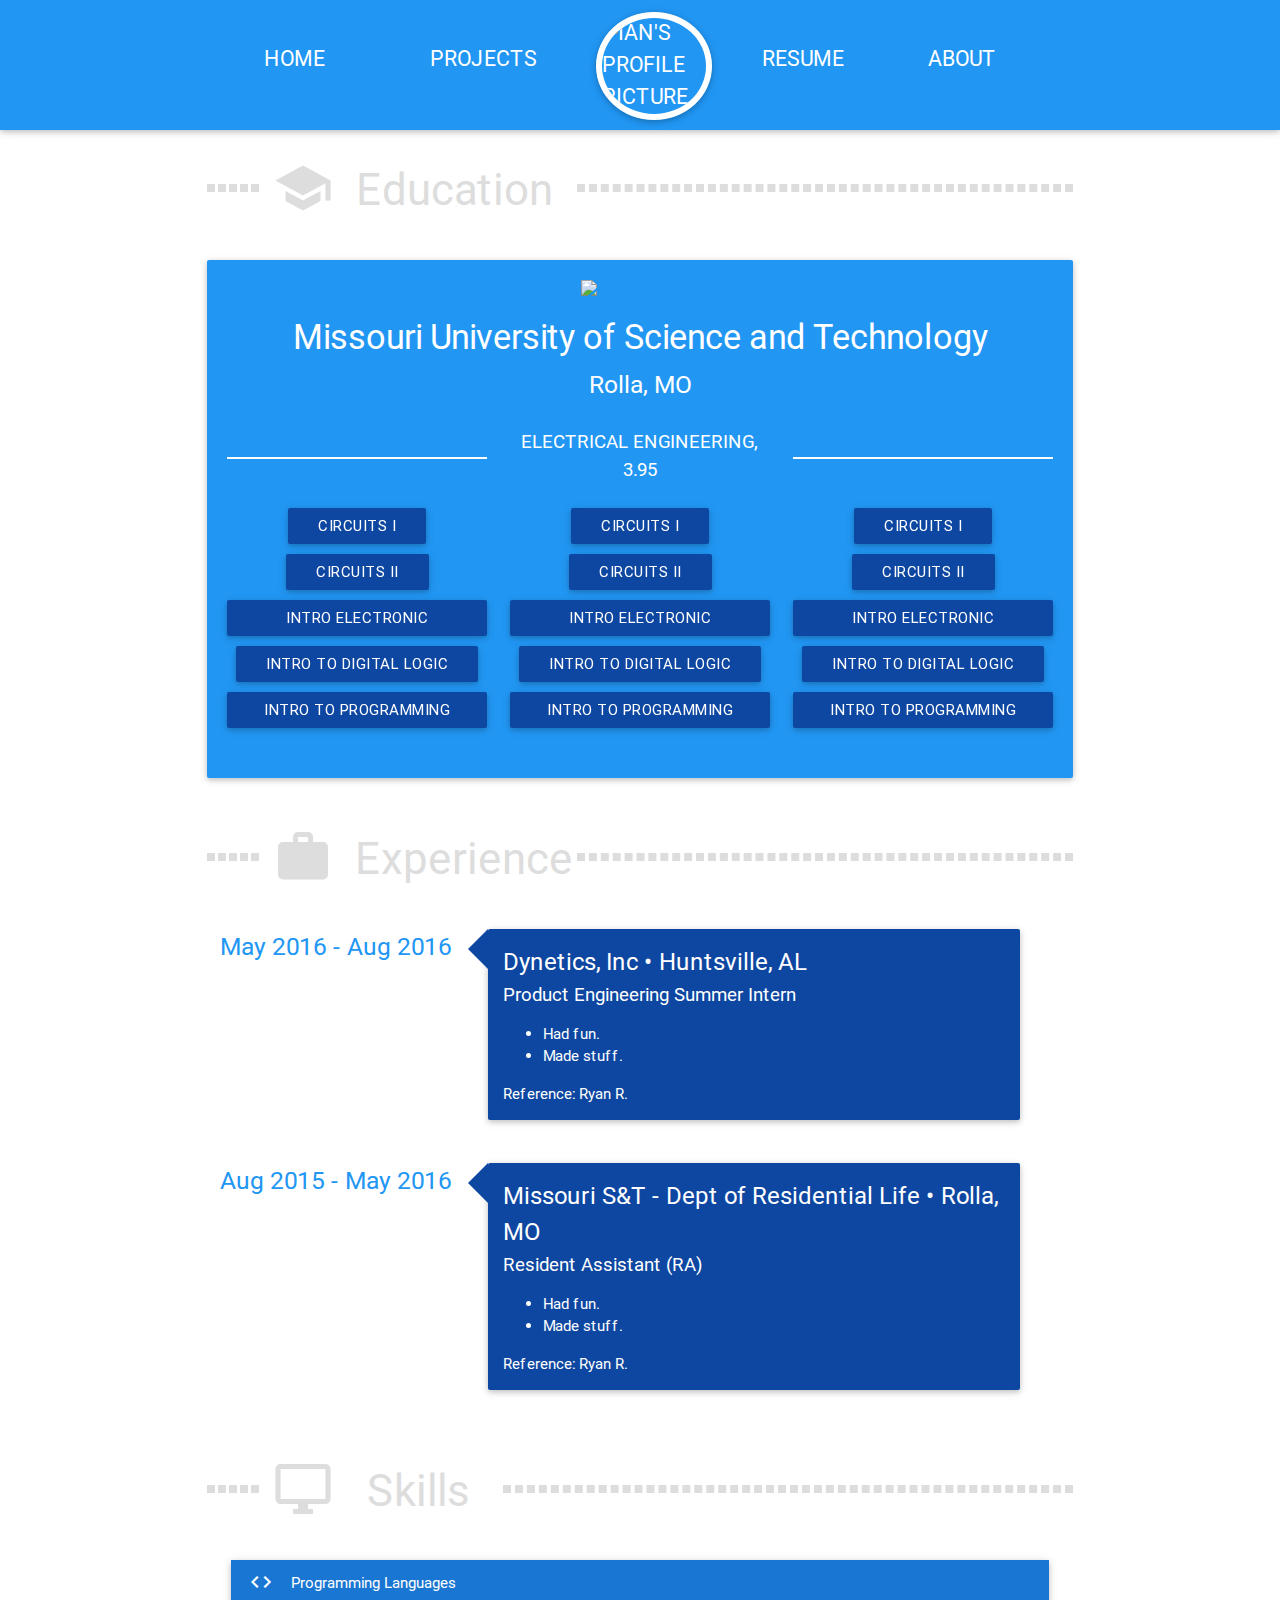
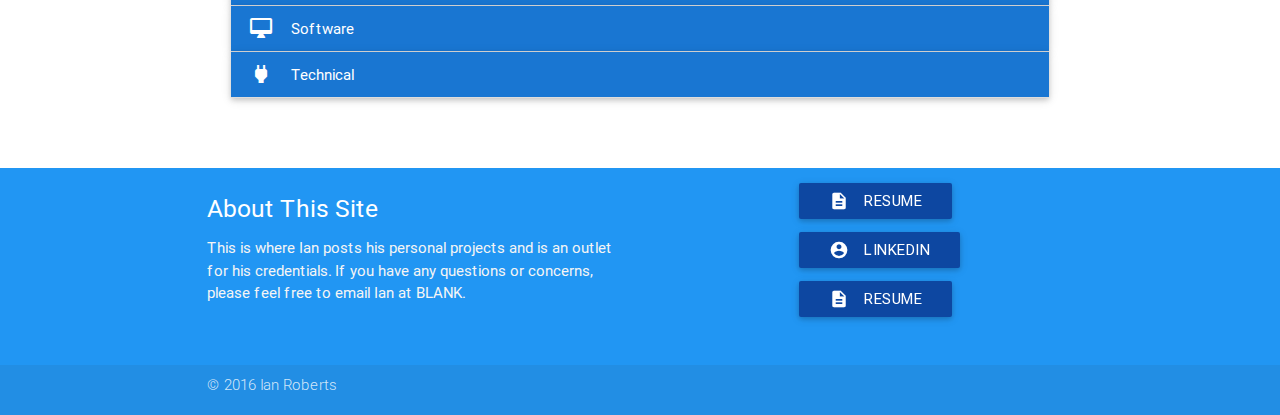
==== resume.html @ e406a473 "Small changes" ====
<!DOCTYPE html>
<html>
<head>
    <title>Resume | Ian Roberts</title>
    <link href="http://fonts.googleapis.com/icon?family=Material+Icons" rel="stylesheet">
    <link type="text/css" rel="stylesheet" href="css/materialize.min.css"  media="screen,projection"/>
    <link href="custom.css" rel="stylesheet">
    <meta name="viewport" content="width=device-width, initial-scale=1.0"/>
    <script type="text/javascript" src="https://code.jquery.com/jquery-2.1.1.min.js"></script>
    <script type="text/javascript" src="js/materialize.min.js"></script>
</head>

<body>

<div class="header blue z-depth-1">
    <div class="row">
        <div class="col s12 l8 push-l2">
            <div class="row nav valign-wrapper">
                <div class="col s4 l2 valign-wrapper">
                    <a href="index.html">Home</a>
                </div>
                <div class="col s4 l2">
                    <a href="projects.html">Projects</a>
                </div>
                <div class="col s4 l2">
                    <img src="images/profile.jpg" alt="Ian's Profile Picture" class="circle responsive-img profile-image z-depth-1">
                </div>
                <div class="col s4 l2">
                    <a href="resume.html">Resume</a>
                </div>
                <div class="col s4 l2">
                    About
                </div>
            </div>
        </div>
    </div>
</div>

<div class="">
    <div class="container">
        <div class="row heading valign-wrapper">
            <div class="col s2 l1">
                <hr />
            </div>
            <div class="col s2 l1">
                <i class="material-icons medium circle right">school</i>
            </div>
            <div class="col s6 l3 center-align">
                <h3>Education</h3>
            </div>
            <div class="col s2 l7">
                <hr />
            </div>
        </div>
        <div class="row">
            <div class="col s12">
                <div class="card-panel blue education">
                    <div class="row">
                        <div class="col s4 push-s4 l2 push-l5">
                            <img src="images/mst-green3.png" class="responsive-img" />
                        </div>
                        <div class="col s12 center-align">
                            <h4>Missouri University of Science and Technology</h4>
                            <h5>Rolla, MO</h5>
                        </div>
                    </div>
                    <div class="row major-gpa center-align valign-wrapper">
                        <div class="col hide-on-small-and-down l4">
                            <hr />
                        </div>
                        <div class="col s12 l4 custom-card-title">
                            Electrical Engineering, 3.95
                        </div>
                        <div class="col hide-on-small-and-down l4">
                            <hr />
                        </div>
                    </div>
                    <div class="row coursework">
                        <div class="col s12 l4 center-align">
                            <!-- Modal Trigger -->
                            <a class="waves-effect waves-light btn modal-trigger" href="#ee2100">Circuits I</a>
                            <!-- Modal Structure -->
                            <div id="ee2100" class="modal black-text">
                                <div class="modal-content">
                                    <h4>Circuits I &bull; Elec Eng 2100</h4>
                                    <p>Circuit elements, signals, Kirchhoff's laws, network theorems, mesh and nodal analysis, transient and complete response of RL, RC, and RLC circuits. Prerequisites: Math 1215 (or 1221) with a grade of "C" or better. Students should enroll in Elec Eng 2100 and Elec Eng 2101 simultaneously.
                                    </p>
                                    <hr />
                                    <h4>Circuits I Laboratory &bull; Elec Eng 2101</h4>
                                    <p>Safety, basic measurements and meters, oscilloscopes, resistor networks, measurement of capacitors and inductors, RLC circuit response. Prerequisite: Preceded or accompanied by Elec Eng 2100. A student who drops Elec Eng 2100 must also drop Elec Eng 2101.
                                    </p>
                                </div>
                                <div class="modal-footer">
                                    <a href="#!" class=" modal-action modal-close waves-effect waves-green btn-flat">Close</a>
                                </div>
                            </div><br>
                            <!-- Modal Trigger -->
                            <a class="waves-effect waves-light btn modal-trigger" href="#ee2120">Circuits II</a>
                            <!-- Modal Structure -->
                            <div id="ee2120" class="modal black-text">
                                <div class="modal-content">
                                    <h4>Circuits II &bull; Elec Eng 2120</h4>
                                    <p>Analysis of steady state AC circuits, phasor notation, polyphase circuits, complex frequency and frequency response, magnetically coupled circuits. Prerequisites: Elec Eng 2100 and Math 2222 each with grade of "C" or better; passing the Elec Eng Advancement Exam I.
                                    </p>
                                </div>
                                <div class="modal-footer">
                                    <a href="#!" class=" modal-action modal-close waves-effect waves-green btn-flat">Close</a>
                                </div>
                            </div><br>

                            <!-- Modal Trigger -->
                            <a class="waves-effect waves-light btn modal-trigger" href="#ee2200">Intro Electronic Devices</a>
                            <!-- Modal Structure -->
                            <div id="ee2200" class="modal black-text">
                                <div class="modal-content">
                                    <h4>Introduction to Electronic Devices &bull; Elec Eng 2200</h4>
                                    <p>Materials and device structures for applications in analog and digital electronics. Topics include characteristics and basic circuits for diodes, field-effect transistors, bipolar junction transistors, and operational amplifiers. Prerequisites: Elec Eng 2100, Elec Eng 2101, and Physics 2135 each with grade of "C" or better; passing the Elec Eng Advancement Exam I. Students should enroll in Elec Eng 2200 and Elec Eng 2201 simultaneously.</p>
                                    <hr />
                                    <h4>Introduction to Electronic Devices Laboratory&bull; Elec Eng 2201</h4>
                                    <p>Laboratory tools and measurement techniques for basic electronic circuits using diodes, field-effect transistors, bipolar junction transistors, and operational amplifiers. Topics include DC biasing and applications in analog and digital electronics. Prerequisites: Elec Eng 2100, Elec Eng 2101, and Physics 2135 each with grade of "C" or better; passing the Elec Eng Advancement Exam I. Preceded or accompanied by Elec Eng 2200.</p>
                                </div>
                                <div class="modal-footer">
                                    <a href="#!" class=" modal-action modal-close waves-effect waves-green btn-flat">Close</a>
                                </div>
                            </div><br>
                            <!-- Modal Trigger -->
                            <a class="waves-effect waves-light btn modal-trigger" href="#cpe2210">Intro to Digital Logic</a>
                            <!-- Modal Structure -->
                            <div id="cpe2210" class="modal black-text">
                                <div class="modal-content">
                                    <h4>Introduction to Digital Logic &bull; Comp Eng 2210</h4>
                                    <p>Binary arithmetic, Boolean algebra, logic and memory elements, computer organization. Prerequisite: Sophomore standing. Comp Eng 2211 is also a co-requisite for Comp Eng and Elec Eng majors.
                                    </p>
                                    <hr />
                                    <h4>Introduction to Digital Logic Lab &bull; Comp Eng 2211</h4>
                                    <p>Introduction to digital design techniques, logic gates, Medium Scale Integration (MSI) parts and flipflops, Timing analysis, Programming and use of Programmable Logic Devices (PLD). Prerequisite: Preceded or accompanied by Comp Eng 2210.
                                    </p>
                                </div>
                                <div class="modal-footer">
                                    <a href="#!" class=" modal-action modal-close waves-effect waves-green btn-flat">Close</a>
                                </div>
                            </div><br>
                            <!-- Modal Trigger -->
                            <a class="waves-effect waves-light btn modal-trigger" href="#cs1570">Intro to Programming (C++)</a>
                            <!-- Modal Structure -->
                            <div id="cs1570" class="modal black-text">
                                <div class="modal-content">
                                    <h4>Introduction to Programming (C++) &bull; Comp Sci 1570</h4>
                                    <p>Programming design and development using C++. Emphasis placed on problem solving methods using good programming practices and algorithm design and development. Topics included are syntax/semantics, logical, relational and arithmetic operators, decision branching, loops, functions, file I/O, arrays, output formatting, C-strings, and an introduction to Object-Oriented Programming including the development and use of classes. Prerequisite: Accompanied by Comp Sci 1580.
                                    </p>
                                    <hr />
                                    <h4>Introduction to Programming (C++) Laboratory &bull; Comp Sci 1580</h4>
                                    <p>Practical applications of concepts learned in Computer Science 1570. Hands-on instruction in C++ developing, debugging, and testing programming projects. Prerequisite: Accompanied by Comp Sci 1570.
                                    </p>
                                </div>
                                <div class="modal-footer">
                                    <a href="#!" class=" modal-action modal-close waves-effect waves-green btn-flat">Close</a>
                                </div>
                            </div><br>
                        </div>
                        <div class="col s12 l4 center-align">
                            <!-- Modal Trigger -->
                            <a class="waves-effect waves-light btn modal-trigger" href="#ee2100">Circuits I</a>
                            <!-- Modal Structure -->
                            <div id="ee2100" class="modal black-text">
                                <div class="modal-content">
                                    <h4>Circuits I &bull; Elec Eng 2100</h4>
                                    <p>Circuit elements, signals, Kirchhoff's laws, network theorems, mesh and nodal analysis, transient and complete response of RL, RC, and RLC circuits. Prerequisites: Math 1215 (or 1221) with a grade of "C" or better. Students should enroll in Elec Eng 2100 and Elec Eng 2101 simultaneously.
                                    </p>
                                    <hr />
                                    <h4>Circuits I Laboratory &bull; Elec Eng 2101</h4>
                                    <p>Safety, basic measurements and meters, oscilloscopes, resistor networks, measurement of capacitors and inductors, RLC circuit response. Prerequisite: Preceded or accompanied by Elec Eng 2100. A student who drops Elec Eng 2100 must also drop Elec Eng 2101.
                                    </p>
                                </div>
                                <div class="modal-footer">
                                    <a href="#!" class=" modal-action modal-close waves-effect waves-green btn-flat">Close</a>
                                </div>
                            </div><br>
                            <!-- Modal Trigger -->
                            <a class="waves-effect waves-light btn modal-trigger" href="#ee2120">Circuits II</a>
                            <!-- Modal Structure -->
                            <div id="ee2120" class="modal black-text">
                                <div class="modal-content">
                                    <h4>Circuits II &bull; Elec Eng 2120</h4>
                                    <p>Analysis of steady state AC circuits, phasor notation, polyphase circuits, complex frequency and frequency response, magnetically coupled circuits. Prerequisites: Elec Eng 2100 and Math 2222 each with grade of "C" or better; passing the Elec Eng Advancement Exam I.
                                    </p>
                                </div>
                                <div class="modal-footer">
                                    <a href="#!" class=" modal-action modal-close waves-effect waves-green btn-flat">Close</a>
                                </div>
                            </div><br>

                            <!-- Modal Trigger -->
                            <a class="waves-effect waves-light btn modal-trigger" href="#ee2200">Intro Electronic Devices</a>
                            <!-- Modal Structure -->
                            <div id="ee2200" class="modal black-text">
                                <div class="modal-content">
                                    <h4>Introduction to Electronic Devices &bull; Elec Eng 2200</h4>
                                    <p>Materials and device structures for applications in analog and digital electronics. Topics include characteristics and basic circuits for diodes, field-effect transistors, bipolar junction transistors, and operational amplifiers. Prerequisites: Elec Eng 2100, Elec Eng 2101, and Physics 2135 each with grade of "C" or better; passing the Elec Eng Advancement Exam I. Students should enroll in Elec Eng 2200 and Elec Eng 2201 simultaneously.</p>
                                    <hr />
                                    <h4>Introduction to Electronic Devices Laboratory&bull; Elec Eng 2201</h4>
                                    <p>Laboratory tools and measurement techniques for basic electronic circuits using diodes, field-effect transistors, bipolar junction transistors, and operational amplifiers. Topics include DC biasing and applications in analog and digital electronics. Prerequisites: Elec Eng 2100, Elec Eng 2101, and Physics 2135 each with grade of "C" or better; passing the Elec Eng Advancement Exam I. Preceded or accompanied by Elec Eng 2200.</p>
                                </div>
                                <div class="modal-footer">
                                    <a href="#!" class=" modal-action modal-close waves-effect waves-green btn-flat">Close</a>
                                </div>
                            </div><br>
                            <!-- Modal Trigger -->
                            <a class="waves-effect waves-light btn modal-trigger" href="#cpe2210">Intro to Digital Logic</a>
                            <!-- Modal Structure -->
                            <div id="cpe2210" class="modal black-text">
                                <div class="modal-content">
                                    <h4>Introduction to Digital Logic &bull; Comp Eng 2210</h4>
                                    <p>Binary arithmetic, Boolean algebra, logic and memory elements, computer organization. Prerequisite: Sophomore standing. Comp Eng 2211 is also a co-requisite for Comp Eng and Elec Eng majors.
                                    </p>
                                    <hr />
                                    <h4>Introduction to Digital Logic Lab &bull; Comp Eng 2211</h4>
                                    <p>Introduction to digital design techniques, logic gates, Medium Scale Integration (MSI) parts and flipflops, Timing analysis, Programming and use of Programmable Logic Devices (PLD). Prerequisite: Preceded or accompanied by Comp Eng 2210.
                                    </p>
                                </div>
                                <div class="modal-footer">
                                    <a href="#!" class=" modal-action modal-close waves-effect waves-green btn-flat">Close</a>
                                </div>
                            </div><br>
                            <!-- Modal Trigger -->
                            <a class="waves-effect waves-light btn modal-trigger" href="#cs1570">Intro to Programming (C++)</a>
                            <!-- Modal Structure -->
                            <div id="cs1570" class="modal black-text">
                                <div class="modal-content">
                                    <h4>Introduction to Programming (C++) &bull; Comp Sci 1570</h4>
                                    <p>Programming design and development using C++. Emphasis placed on problem solving methods using good programming practices and algorithm design and development. Topics included are syntax/semantics, logical, relational and arithmetic operators, decision branching, loops, functions, file I/O, arrays, output formatting, C-strings, and an introduction to Object-Oriented Programming including the development and use of classes. Prerequisite: Accompanied by Comp Sci 1580.
                                    </p>
                                    <hr />
                                    <h4>Introduction to Programming (C++) Laboratory &bull; Comp Sci 1580</h4>
                                    <p>Practical applications of concepts learned in Computer Science 1570. Hands-on instruction in C++ developing, debugging, and testing programming projects. Prerequisite: Accompanied by Comp Sci 1570.
                                    </p>
                                </div>
                                <div class="modal-footer">
                                    <a href="#!" class=" modal-action modal-close waves-effect waves-green btn-flat">Close</a>
                                </div>
                            </div><br>
                        </div>
                        <div class="col s12 l4 center-align">
                            <!-- Modal Trigger -->
                            <a class="waves-effect waves-light btn modal-trigger" href="#ee2100">Circuits I</a>
                            <!-- Modal Structure -->
                            <div id="ee2100" class="modal black-text">
                                <div class="modal-content">
                                    <h4>Circuits I &bull; Elec Eng 2100</h4>
                                    <p>Circuit elements, signals, Kirchhoff's laws, network theorems, mesh and nodal analysis, transient and complete response of RL, RC, and RLC circuits. Prerequisites: Math 1215 (or 1221) with a grade of "C" or better. Students should enroll in Elec Eng 2100 and Elec Eng 2101 simultaneously.
                                    </p>
                                    <hr />
                                    <h4>Circuits I Laboratory &bull; Elec Eng 2101</h4>
                                    <p>Safety, basic measurements and meters, oscilloscopes, resistor networks, measurement of capacitors and inductors, RLC circuit response. Prerequisite: Preceded or accompanied by Elec Eng 2100. A student who drops Elec Eng 2100 must also drop Elec Eng 2101.
                                    </p>
                                </div>
                                <div class="modal-footer">
                                    <a href="#!" class=" modal-action modal-close waves-effect waves-green btn-flat">Close</a>
                                </div>
                            </div><br>
                            <!-- Modal Trigger -->
                            <a class="waves-effect waves-light btn modal-trigger" href="#ee2120">Circuits II</a>
                            <!-- Modal Structure -->
                            <div id="ee2120" class="modal black-text">
                                <div class="modal-content">
                                    <h4>Circuits II &bull; Elec Eng 2120</h4>
                                    <p>Analysis of steady state AC circuits, phasor notation, polyphase circuits, complex frequency and frequency response, magnetically coupled circuits. Prerequisites: Elec Eng 2100 and Math 2222 each with grade of "C" or better; passing the Elec Eng Advancement Exam I.
                                    </p>
                                </div>
                                <div class="modal-footer">
                                    <a href="#!" class=" modal-action modal-close waves-effect waves-green btn-flat">Close</a>
                                </div>
                            </div><br>

                            <!-- Modal Trigger -->
                            <a class="waves-effect waves-light btn modal-trigger" href="#ee2200">Intro Electronic Devices</a>
                            <!-- Modal Structure -->
                            <div id="ee2200" class="modal black-text">
                                <div class="modal-content">
                                    <h4>Introduction to Electronic Devices &bull; Elec Eng 2200</h4>
                                    <p>Materials and device structures for applications in analog and digital electronics. Topics include characteristics and basic circuits for diodes, field-effect transistors, bipolar junction transistors, and operational amplifiers. Prerequisites: Elec Eng 2100, Elec Eng 2101, and Physics 2135 each with grade of "C" or better; passing the Elec Eng Advancement Exam I. Students should enroll in Elec Eng 2200 and Elec Eng 2201 simultaneously.</p>
                                    <hr />
                                    <h4>Introduction to Electronic Devices Laboratory&bull; Elec Eng 2201</h4>
                                    <p>Laboratory tools and measurement techniques for basic electronic circuits using diodes, field-effect transistors, bipolar junction transistors, and operational amplifiers. Topics include DC biasing and applications in analog and digital electronics. Prerequisites: Elec Eng 2100, Elec Eng 2101, and Physics 2135 each with grade of "C" or better; passing the Elec Eng Advancement Exam I. Preceded or accompanied by Elec Eng 2200.</p>
                                </div>
                                <div class="modal-footer">
                                    <a href="#!" class=" modal-action modal-close waves-effect waves-green btn-flat">Close</a>
                                </div>
                            </div><br>
                            <!-- Modal Trigger -->
                            <a class="waves-effect waves-light btn modal-trigger" href="#cpe2210">Intro to Digital Logic</a>
                            <!-- Modal Structure -->
                            <div id="cpe2210" class="modal black-text">
                                <div class="modal-content">
                                    <h4>Introduction to Digital Logic &bull; Comp Eng 2210</h4>
                                    <p>Binary arithmetic, Boolean algebra, logic and memory elements, computer organization. Prerequisite: Sophomore standing. Comp Eng 2211 is also a co-requisite for Comp Eng and Elec Eng majors.
                                    </p>
                                    <hr />
                                    <h4>Introduction to Digital Logic Lab &bull; Comp Eng 2211</h4>
                                    <p>Introduction to digital design techniques, logic gates, Medium Scale Integration (MSI) parts and flipflops, Timing analysis, Programming and use of Programmable Logic Devices (PLD). Prerequisite: Preceded or accompanied by Comp Eng 2210.
                                    </p>
                                </div>
                                <div class="modal-footer">
                                    <a href="#!" class=" modal-action modal-close waves-effect waves-green btn-flat">Close</a>
                                </div>
                            </div><br>
                            <!-- Modal Trigger -->
                            <a class="waves-effect waves-light btn modal-trigger" href="#cs1570">Intro to Programming (C++)</a>
                            <!-- Modal Structure -->
                            <div id="cs1570" class="modal black-text">
                                <div class="modal-content">
                                    <h4>Introduction to Programming (C++) &bull; Comp Sci 1570</h4>
                                    <p>Programming design and development using C++. Emphasis placed on problem solving methods using good programming practices and algorithm design and development. Topics included are syntax/semantics, logical, relational and arithmetic operators, decision branching, loops, functions, file I/O, arrays, output formatting, C-strings, and an introduction to Object-Oriented Programming including the development and use of classes. Prerequisite: Accompanied by Comp Sci 1580.
                                    </p>
                                    <hr />
                                    <h4>Introduction to Programming (C++) Laboratory &bull; Comp Sci 1580</h4>
                                    <p>Practical applications of concepts learned in Computer Science 1570. Hands-on instruction in C++ developing, debugging, and testing programming projects. Prerequisite: Accompanied by Comp Sci 1570.
                                    </p>
                                </div>
                                <div class="modal-footer">
                                    <a href="#!" class=" modal-action modal-close waves-effect waves-green btn-flat">Close</a>
                                </div>
                            </div><br>
                        </div>
                    </div>
                </div>
            </div>
        </div>
        <div class="row heading valign-wrapper">
            <div class="col s2 l1">
                <hr />
            </div>
            <div class="col s2 l1">
                <i class="material-icons medium circle right">work</i>
            </div>
            <div class="col s6 l3 center-align">
                <h3>Experience</h3>
            </div>
            <div class="col s2 l7">
                <hr />
            </div>
        </div>
        <div class="row">
            <div class="">
                <div class="row ">
                    <div class="col s4 blue-text center-align">
                        <h5>May 2016 - Aug 2016</h5>
                    </div>
                    <div class="col experience card left-align blue darken-4 s7">
                        <span class="title">Dynetics, Inc &bull; Huntsville, AL</span>
                        <span class="position">Product Engineering Summer Intern</span>
                        <ul class="duties">
                            <li>Had fun.</li>
                            <li>Made stuff.</li>
                        </ul>
                        <span class="reference">Reference: Ryan R.</span>
                    </div>
                    <div class="col s1"
                    <div id="pointer" class="hide-on-med-and-down"></div>
                </div>
                <div class="row ">
                    <div class="col s4 blue-text center-align">
                        <h5>Aug 2015 - May 2016</h5>
                    </div>
                    <div class="col experience card left-align blue darken-4 s7">
                        <span class="title">Missouri S&T - Dept of Residential Life &bull; Rolla, MO</span>
                        <span class="position">Resident Assistant (RA)</span>
                        <ul class="duties">
                            <li>Had fun.</li>
                            <li>Made stuff.</li>
                        </ul>
                        <span class="reference">Reference: Ryan R.</span>
                    </div>
                    <div class="col s1"
                    <div id="pointer"></div>
                </div>
            </div>
        </div>
        <div class="row heading valign-wrapper">
            <div class="col s2 l1">
                <hr />
            </div>
            <div class="col s1 l1">
                <i class="material-icons medium circle right">desktop_windows</i>
            </div>
            <div class="col s6 l2 center-align">
                <h3>Skills</h3>
            </div>
            <div class="col s2 l8">
                <hr />
            </div>
        </div>
        <div class="skills row">
            <div class="col s12">
                <ul class="collapsible popout" data-collapsible="expandable">
                    <li>
                        <div class="collapsible-header blue darken-2"><i class="material-icons">code</i>Programming Languages</div>
                        <div class="collapsible-body blue">
                            <p>
                            <table class="centered">
                                <thead>
                                <tr>
                                    <th colspan="1">Language</th>
                                    <th colspan="1">Low</th>
                                    <th colspan="3">Experience Level</th>
                                    <th colspan="1">High</th>
                                </tr>
                                </thead>
                                <tbody>
                                <tr>
                                    <td>C++</td>
                                    <td><i class="material-icons">star</i></td>
                                    <td><i class="material-icons">star</i></td>
                                    <td><i class="material-icons">star</i></td>
                                    <td><i class="material-icons">star_border</i></td>
                                    <td><i class="material-icons">star_border</i></td>
                                </tr>
                                <tr>
                                    <td>PHP</td>
                                    <td><i class="material-icons">star</i></td>
                                    <td><i class="material-icons">star</i></td>
                                    <td><i class="material-icons">star_half</i></td>
                                    <td><i class="material-icons">star_border</i></td>
                                    <td><i class="material-icons">star_border</i></td>
                                </tr>
                                <tr>
                                    <td>SQL</td>
                                    <td><i class="material-icons">star</i></td>
                                    <td><i class="material-icons">star</i></td>
                                    <td><i class="material-icons">star_border</i></td>
                                    <td><i class="material-icons">star_border</i></td>
                                    <td><i class="material-icons">star_border</i></td>
                                </tr>
                                <tr>
                                    <td>Python</td>
                                    <td><i class="material-icons">star</i></td>
                                    <td><i class="material-icons">star_half</i></td>
                                    <td><i class="material-icons">star_border</i></td>
                                    <td><i class="material-icons">star_border</i></td>
                                    <td><i class="material-icons">star_border</i></td>
                                </tr>
                                <tr>
                                    <td>HTML, CSS</td>
                                    <td><i class="material-icons">star</i></td>
                                    <td><i class="material-icons">star</i></td>
                                    <td><i class="material-icons">star</i></td>
                                    <td><i class="material-icons">star</i></td>
                                    <td><i class="material-icons">star_half</i></td>
                                </tr>
                                <tr>
                                    <td>JavaScript, jQuery</td>
                                    <td><i class="material-icons">star</i></td>
                                    <td><i class="material-icons">star</i></td>
                                    <td><i class="material-icons">star_half</i></td>
                                    <td><i class="material-icons">star_border</i></td>
                                    <td><i class="material-icons">star_border</i></td>
                                </tr>
                                </tbody>
                            </table>
                            </p>
                        </div>
                    </li>
                    <li>
                        <div class="collapsible-header blue darken-2"><i class="material-icons">desktop_mac</i>Software</div>
                        <div class="collapsible-body blue">
                            <p>
                            <table class="centered">
                                <thead>
                                <tr>
                                    <th colspan="1">Application</th>
                                    <th colspan="1">Low</th>
                                    <th colspan="3">Experience Level</th>
                                    <th colspan="1">High</th>
                                </tr>
                                </thead>
                                <tbody>
                                <tr>
                                    <td>Simulink</td>
                                    <td><i class="material-icons">star</i></td>
                                    <td><i class="material-icons">star</i></td>
                                    <td><i class="material-icons">star</i></td>
                                    <td><i class="material-icons">star_half</i></td>
                                    <td><i class="material-icons">star_border</i></td>
                                </tr>
                                <tr>
                                    <td>Altera Quartus, ModelSim</td>
                                    <td><i class="material-icons">star</i></td>
                                    <td><i class="material-icons">star</i></td>
                                    <td><i class="material-icons">star</i></td>
                                    <td><i class="material-icons">star</i></td>
                                    <td><i class="material-icons">star_border</i></td>
                                </tr>
                                <tr>
                                    <td>MultiSim</td>
                                    <td><i class="material-icons">star</i></td>
                                    <td><i class="material-icons">star</i></td>
                                    <td><i class="material-icons">star</i></td>
                                    <td><i class="material-icons">star_border</i></td>
                                    <td><i class="material-icons">star_border</i></td>
                                </tr>
                                <tr>
                                    <td>Git</td>
                                    <td><i class="material-icons">star</i></td>
                                    <td><i class="material-icons">star</i></td>
                                    <td><i class="material-icons">star_half</i></td>
                                    <td><i class="material-icons">star_border</i></td>
                                    <td><i class="material-icons">star_border</i></td>
                                </tr>
                                <tr>
                                    <td>Xilinx Vivado, SDK </td>
                                    <td><i class="material-icons">star</i></td>
                                    <td><i class="material-icons">star</i></td>
                                    <td><i class="material-icons">star_border</i></td>
                                    <td><i class="material-icons">star_border</i></td>
                                    <td><i class="material-icons">star_border</i></td>
                                </tr>
                                <tr>
                                    <td>GNU Radio</td>
                                    <td><i class="material-icons">star</i></td>
                                    <td><i class="material-icons">star</i></td>
                                    <td><i class="material-icons">star_half</i></td>
                                    <td><i class="material-icons">star_border</i></td>
                                    <td><i class="material-icons">star_border</i></td>
                                </tr>
                                </tbody>
                            </table>
                            </p>
                        </div>
                    </li>
                    <li>
                        <div class="collapsible-header blue darken-2"><i class="material-icons">power</i>Technical</div>
                        <div class="collapsible-body blue"><p>Lorem ipsum dolor sit amet.</p></div>
                    </li>
                </ul>
            </div>
        </div>
    </div>
</div>

<footer class="page-footer blue">
    <div class="container">
        <div class="row">
            <div class="col l6 s12">
                <h5 class="white-text">About This Site</h5>
                <p class="grey-text text-lighten-4">This is where Ian posts his personal projects and is an outlet for his credentials. If you have any questions or concerns, please feel free to email Ian at BLANK.</p>
            </div>
            <div class="col l4 offset-l2 s12">
                <a class="waves-effect waves-light btn blue darken-3"><i class="material-icons left">description</i>Resume</a>
                <a class="waves-effect waves-light btn blue darken-3"><i class="material-icons left">account_circle</i>LinkedIn</a>
                <a class="waves-effect waves-light btn blue darken-3"><i class="material-icons left">description</i>Resume</a>
            </div>
        </div>
    </div>
    <div class="footer-copyright">
        <div class="container">
            © 2016 Ian Roberts
        </div>
    </div>
</footer>
</body>

<script>
    $(window).scroll(function() {
        if ($(this).scrollTop() > 1){
            $('.header').addClass("sticky");
            $('.profile-image-wrapper').addClass("hidden");
        }
        else{
            $('.header').removeClass("sticky");
            $('.profile-image-wrapper').removeClass("hidden");
        }
    });

    $(document).ready(function(){
        // the "href" attribute of .modal-trigger must specify the modal ID that wants to be triggered
        $('.modal-trigger').leanModal();
        $('.btn').addClass('blue darken-4');
    });

</script>


</html>
---- custom.css ----
@font-face {
    font-family: ;
    src: url();
}

html, a {
    color: white;
}

.nav {
    text-transform: uppercase;
    color: white;
    font-size: 16pt;
    margin-bottom: 10px;
}

.nav .col {
    position: relative;
    top: 50%;
}

.profile-image {
    width: 80%;
    margin-top: 10%;
    border: white solid 6px;
}

.name-wrapper{
    text-align: center;
}

.name {
    text-transform: uppercase;
    color: white;
    font-size: 18pt;
}

.container {
    margin-top: -20px;
    padding: 15px;
    margin-bottom: 0px;
}

.container .card {
    padding: 15px;
}

.heading {
    color: #DDDDDD;
}

.heading hr {
    border: dashed #DDDDDD 4px;
}

.heading h3 {
    color: #DDDDDD;
}

.major-gpa hr {
    border: 1px white solid;
}

.coursework {

}

.experience:before{
    content: "";
    position: absolute;
    top: 0px;
    left:-40px;
    z-index: 1;
    border: solid 20px transparent;
    border-right-color: #0D47A1;
}

.experience {
    padding: 10px;
}

.experience .title {
    font-size: 18pt;
    display: block;
}

.experience .position {
    font-size: 14pt;
    font-style: ;
}

.experience .duties {
    margin-left: 40px;
}

.experience .duties li {
    list-style-type: disc;
}

.custom-card-title {
    text-transform: uppercase;
    text-align: center;
    font-size: 14pt;
    margin-bottom: 5px;
}

.custom-card-icon {
    text-align: center;
    margin-bottom: 5px;
}

.custom-card-icon hr {
    border: 1px white solid;
}

.custom-card-content {
    padding: 15px;
    margin-bottom: 5px;
}

.custom-card-button {
    margin-bottom: 5px;
    text-align: center;
}



footer {
    margin-top: -20px;
}

footer .btn {
    margin-bottom: 13px;
}

p {
    -webkit-margin-before: 1em;
    -webkit-margin-after: 1em;
}

.btn {
    margin-bottom: 10px;
}
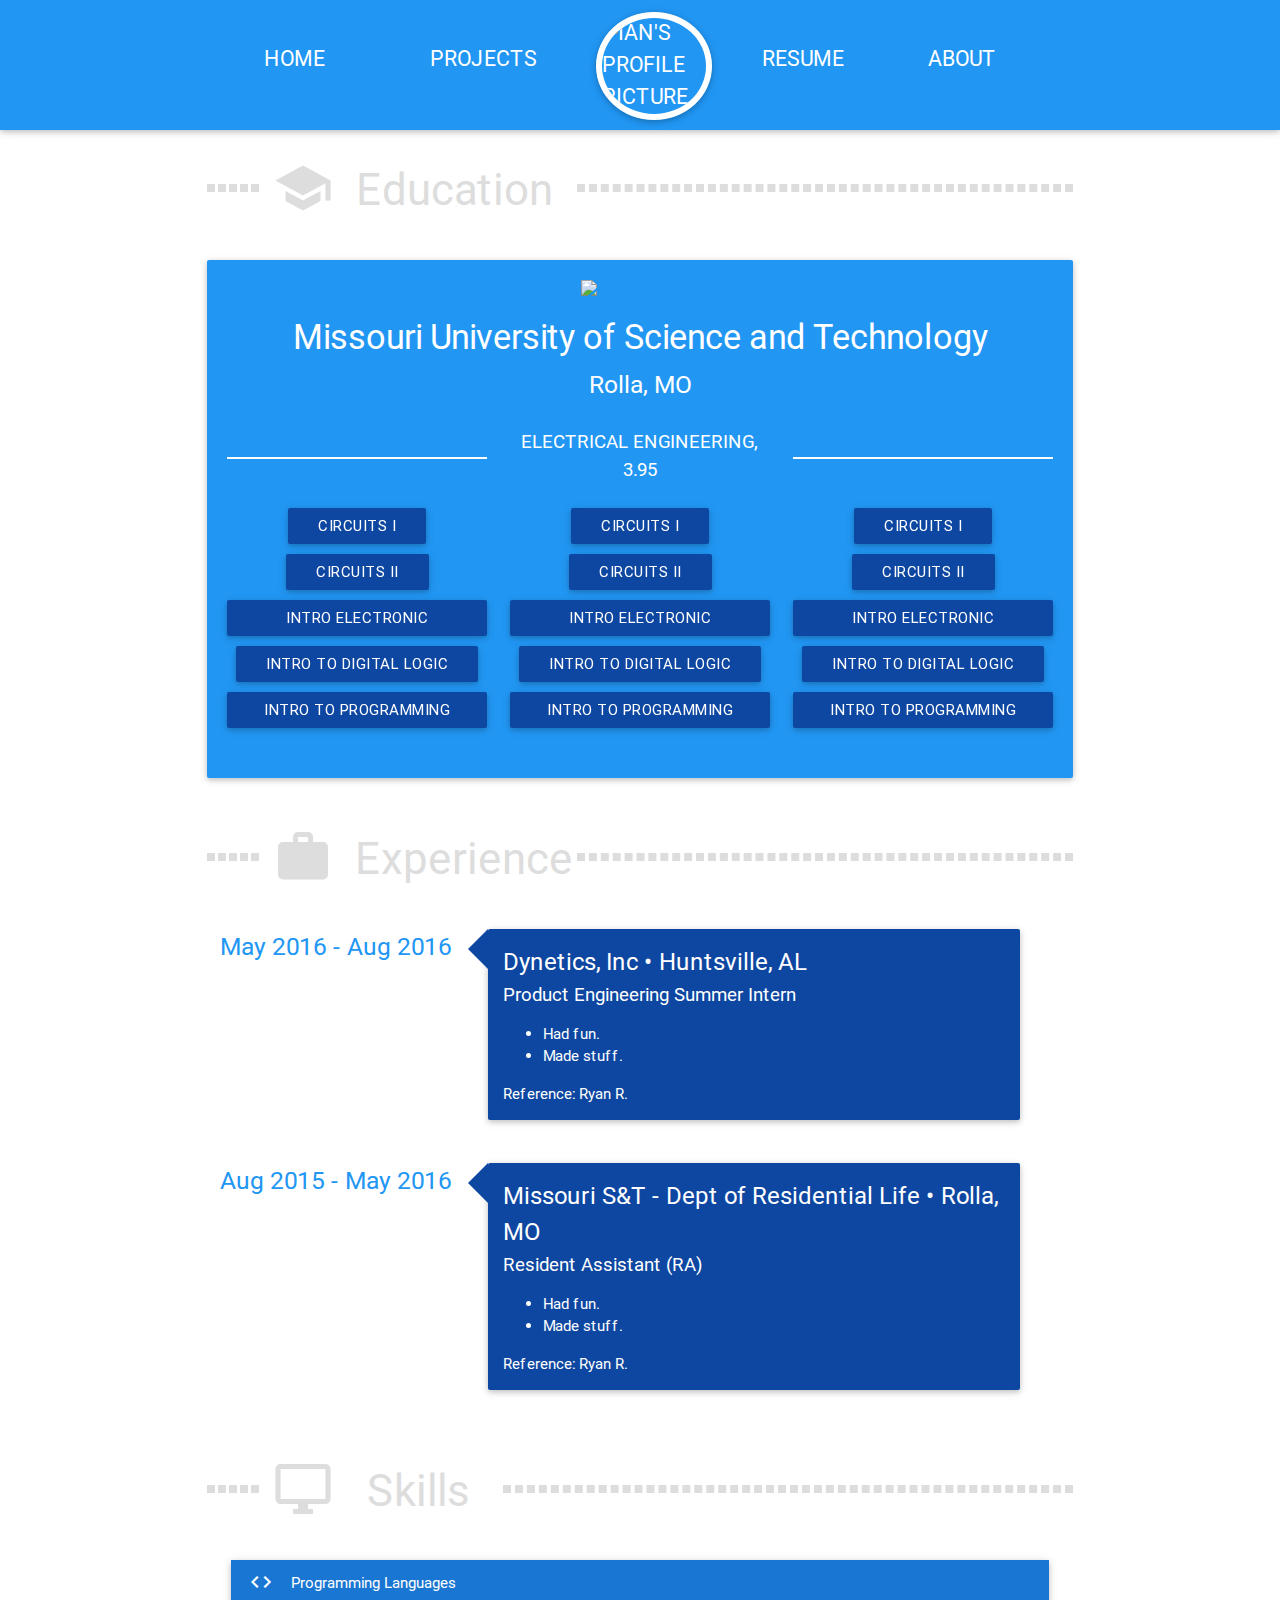
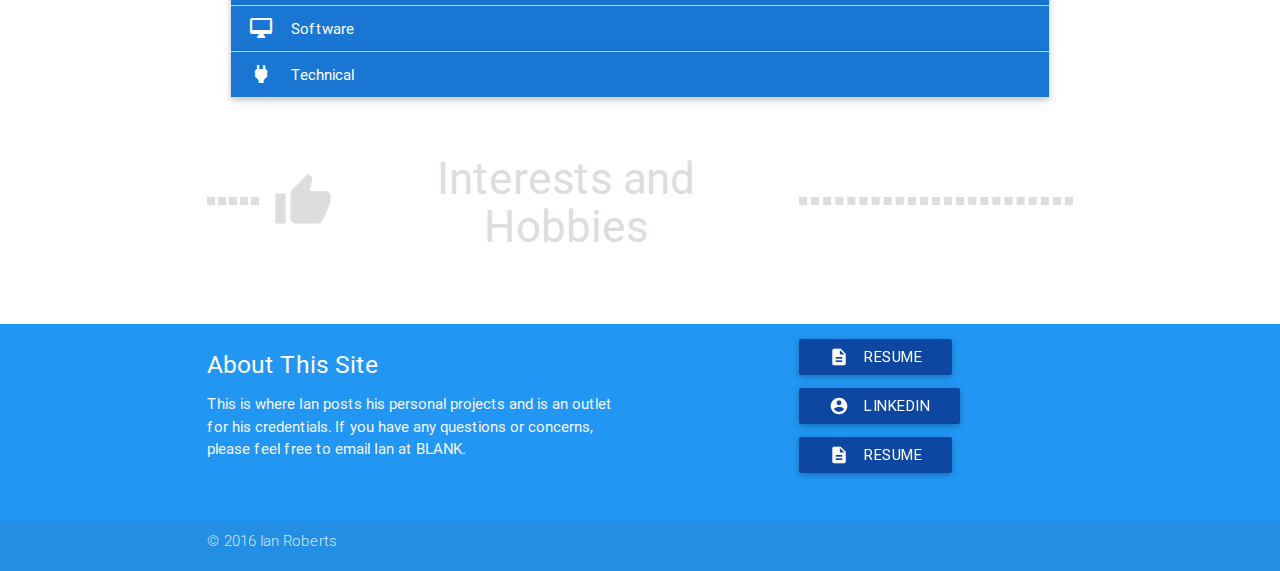
==== commit 1dcf79a6: "Added interests and hobbies and played with technical skills" ====
--- a/resume.html
+++ b/resume.html
@@ -412,32 +412,32 @@
                                     <td><i class="material-icons">star</i></td>
                                     <td><i class="material-icons">star</i></td>
                                     <td><i class="material-icons">star</i></td>
-                                    <td><i class="material-icons">star_border</i></td>
-                                    <td><i class="material-icons">star_border</i></td>
+                                    <td><i class="material-icons"></i></td>
+                                    <td><i class="material-icons"></i></td>
                                 </tr>
                                 <tr>
                                     <td>PHP</td>
                                     <td><i class="material-icons">star</i></td>
                                     <td><i class="material-icons">star</i></td>
                                     <td><i class="material-icons">star_half</i></td>
-                                    <td><i class="material-icons">star_border</i></td>
-                                    <td><i class="material-icons">star_border</i></td>
+                                    <td><i class="material-icons"></i></td>
+                                    <td><i class="material-icons"></i></td>
                                 </tr>
                                 <tr>
                                     <td>SQL</td>
                                     <td><i class="material-icons">star</i></td>
                                     <td><i class="material-icons">star</i></td>
-                                    <td><i class="material-icons">star_border</i></td>
-                                    <td><i class="material-icons">star_border</i></td>
-                                    <td><i class="material-icons">star_border</i></td>
+                                    <td><i class="material-icons"></i></td>
+                                    <td><i class="material-icons"></i></td>
+                                    <td><i class="material-icons"></i></td>
                                 </tr>
                                 <tr>
                                     <td>Python</td>
                                     <td><i class="material-icons">star</i></td>
                                     <td><i class="material-icons">star_half</i></td>
-                                    <td><i class="material-icons">star_border</i></td>
-                                    <td><i class="material-icons">star_border</i></td>
-                                    <td><i class="material-icons">star_border</i></td>
+                                    <td><i class="material-icons"></i></td>
+                                    <td><i class="material-icons"></i></td>
+                                    <td><i class="material-icons"></i></td>
                                 </tr>
                                 <tr>
                                     <td>HTML, CSS</td>
@@ -452,8 +452,8 @@
                                     <td><i class="material-icons">star</i></td>
                                     <td><i class="material-icons">star</i></td>
                                     <td><i class="material-icons">star_half</i></td>
-                                    <td><i class="material-icons">star_border</i></td>
-                                    <td><i class="material-icons">star_border</i></td>
+                                    <td><i class="material-icons"></i></td>
+                                    <td><i class="material-icons"></i></td>
                                 </tr>
                                 </tbody>
                             </table>
@@ -480,7 +480,7 @@
                                     <td><i class="material-icons">star</i></td>
                                     <td><i class="material-icons">star</i></td>
                                     <td><i class="material-icons">star_half</i></td>
-                                    <td><i class="material-icons">star_border</i></td>
+                                    <td><i class="material-icons"></i></td>
                                 </tr>
                                 <tr>
                                     <td>Altera Quartus, ModelSim</td>
@@ -488,39 +488,39 @@
                                     <td><i class="material-icons">star</i></td>
                                     <td><i class="material-icons">star</i></td>
                                     <td><i class="material-icons">star</i></td>
-                                    <td><i class="material-icons">star_border</i></td>
+                                    <td><i class="material-icons"></i></td>
                                 </tr>
                                 <tr>
                                     <td>MultiSim</td>
                                     <td><i class="material-icons">star</i></td>
                                     <td><i class="material-icons">star</i></td>
                                     <td><i class="material-icons">star</i></td>
-                                    <td><i class="material-icons">star_border</i></td>
-                                    <td><i class="material-icons">star_border</i></td>
+                                    <td><i class="material-icons"></i></td>
+                                    <td><i class="material-icons"></i></td>
                                 </tr>
                                 <tr>
                                     <td>Git</td>
                                     <td><i class="material-icons">star</i></td>
                                     <td><i class="material-icons">star</i></td>
                                     <td><i class="material-icons">star_half</i></td>
-                                    <td><i class="material-icons">star_border</i></td>
-                                    <td><i class="material-icons">star_border</i></td>
+                                    <td><i class="material-icons"></i></td>
+                                    <td><i class="material-icons"></i></td>
                                 </tr>
                                 <tr>
                                     <td>Xilinx Vivado, SDK </td>
                                     <td><i class="material-icons">star</i></td>
                                     <td><i class="material-icons">star</i></td>
-                                    <td><i class="material-icons">star_border</i></td>
-                                    <td><i class="material-icons">star_border</i></td>
-                                    <td><i class="material-icons">star_border</i></td>
+                                    <td><i class="material-icons"></i></td>
+                                    <td><i class="material-icons"></i></td>
+                                    <td><i class="material-icons"></i></td>
                                 </tr>
                                 <tr>
                                     <td>GNU Radio</td>
                                     <td><i class="material-icons">star</i></td>
                                     <td><i class="material-icons">star</i></td>
                                     <td><i class="material-icons">star_half</i></td>
-                                    <td><i class="material-icons">star_border</i></td>
-                                    <td><i class="material-icons">star_border</i></td>
+                                    <td><i class="material-icons"></i></td>
+                                    <td><i class="material-icons"></i></td>
                                 </tr>
                                 </tbody>
                             </table>
@@ -529,9 +529,33 @@
                     </li>
                     <li>
                         <div class="collapsible-header blue darken-2"><i class="material-icons">power</i>Technical</div>
-                        <div class="collapsible-body blue"><p>Lorem ipsum dolor sit amet.</p></div>
+                        <div class="collapsible-body blue">
+                            <div class="row">
+                                <p>
+                                    Soldering<br>
+                                    Circuit Analysis<br>
+                                    Part Selection<br>
+                                    Board Design<br>
+                                    Waveform Simulation
+                                </p>
+                            </div>
+                        </div>
                     </li>
                 </ul>
+            </div>
+        </div>
+        <div class="row heading valign-wrapper">
+            <div class="col s2 l1">
+                <hr />
+            </div>
+            <div class="col s2 l1">
+                <i class="material-icons medium circle right">thumb_up</i>
+            </div>
+            <div class="col s6 l6 center-align">
+                <h3>Interests and Hobbies</h3>
+            </div>
+            <div class="col s2 l4">
+                <hr />
             </div>
         </div>
     </div>
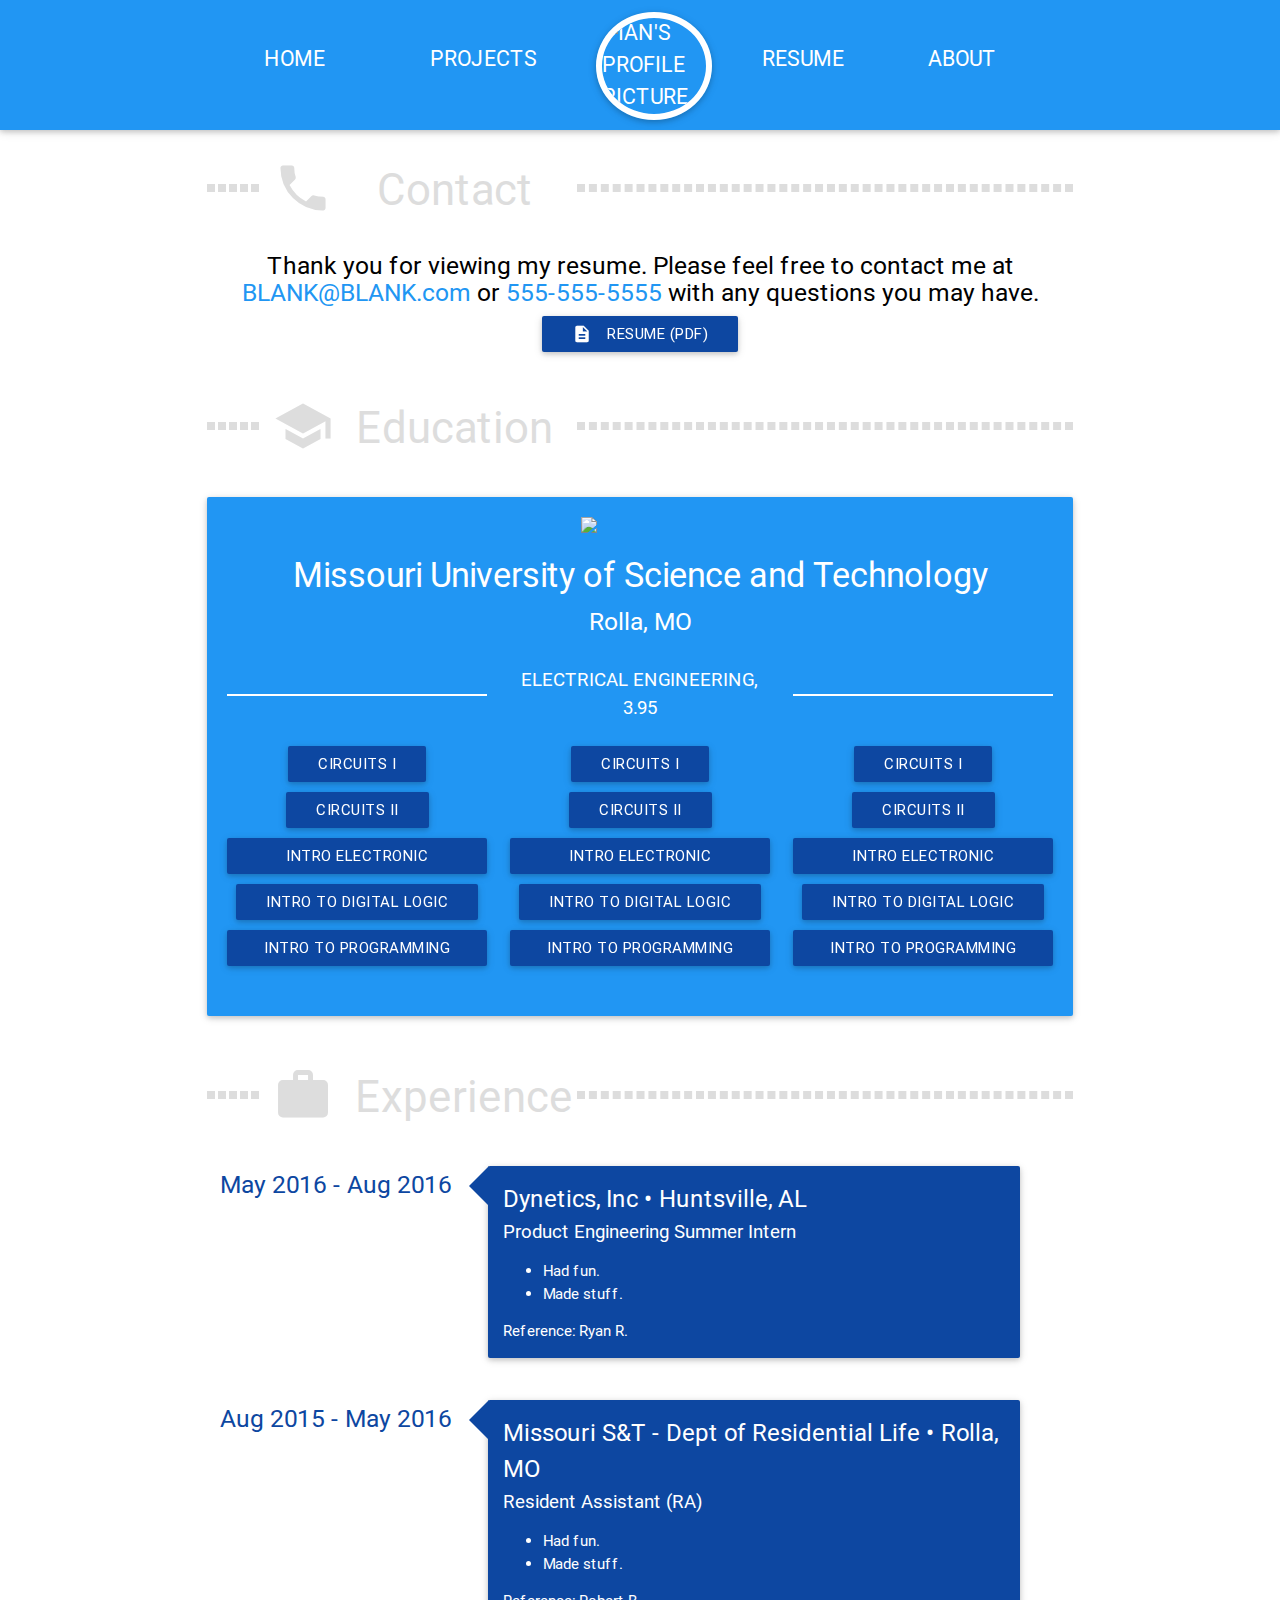
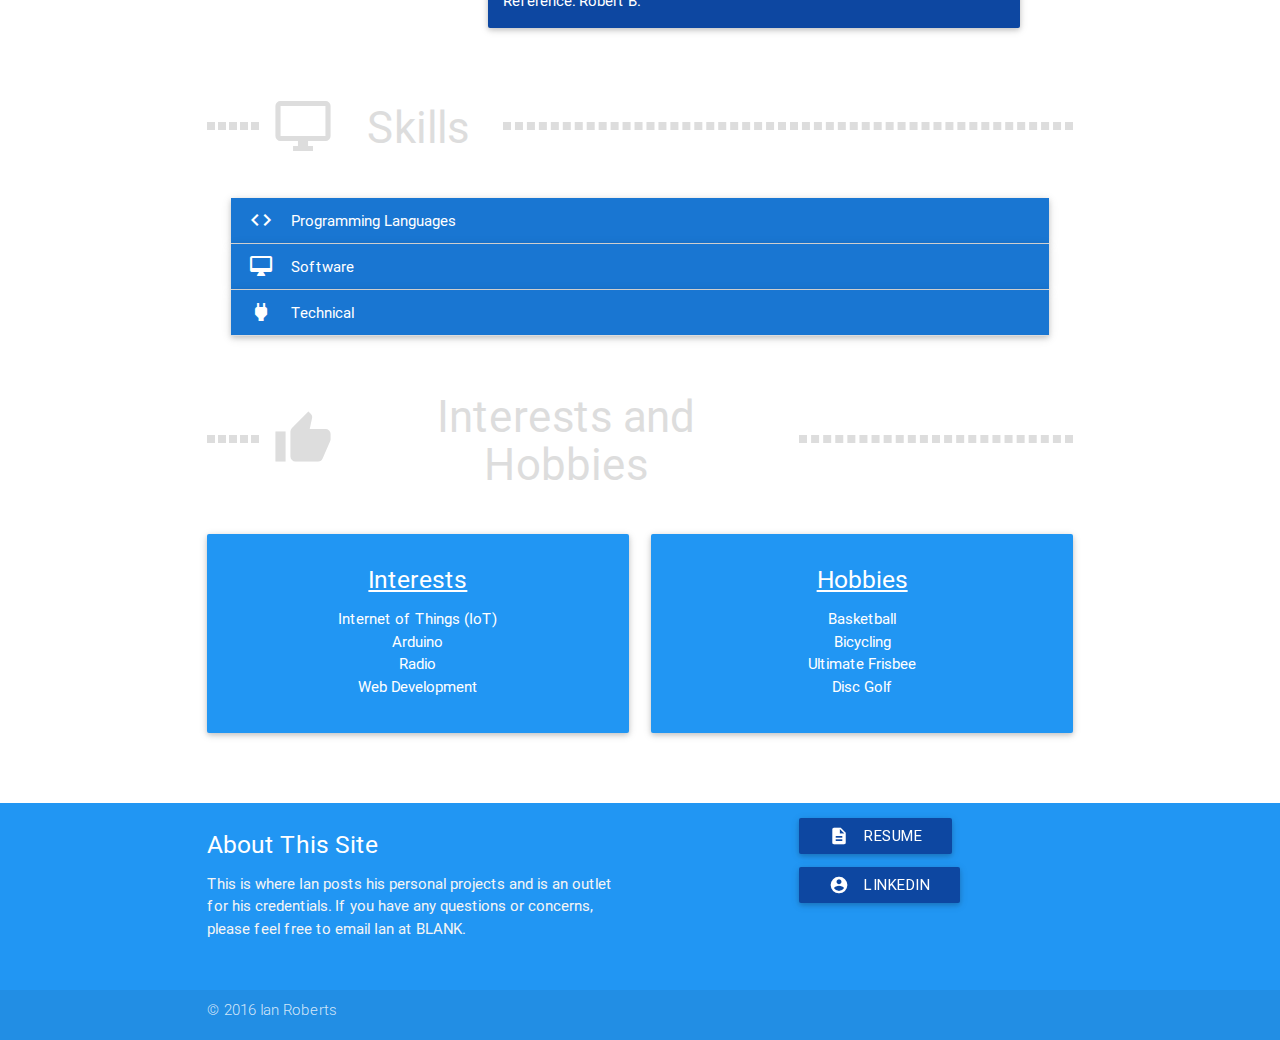
==== commit 99ac29cf: "Added hobbies and interests, add stuff" ====
--- a/resume.html
+++ b/resume.html
@@ -38,6 +38,26 @@
 
 <div class="">
     <div class="container">
+        <div class="row heading valign-wrapper hide-on-med-and-down">
+            <div class="col s2 l1">
+                <hr />
+            </div>
+            <div class="col s2 l1">
+                <i class="material-icons medium circle right">phone</i>
+            </div>
+            <div class="col s6 l3 center-align">
+                <h3>Contact</h3>
+            </div>
+            <div class="col s2 l7">
+                <hr />
+            </div>
+        </div>
+        <div class="row">
+            <div class="s12 m8 push-m2 center-align">
+                <h5 class="contact center-align black-text">Thank you for viewing my resume. Please feel free to contact me at <a href="mailto:blank@blank.com" target="_blank" class="blue-text">BLANK@BLANK.com</a> or <span class="blue-text">555-555-5555</span> with any questions you may have.</h5>
+                <a class="waves-effect waves-light btn blue darken-3" href="images/resume.pdf"><i class="material-icons left">description</i>Resume (PDF)</a>
+            </div>
+        </div>
         <div class="row heading valign-wrapper">
             <div class="col s2 l1">
                 <hr />
@@ -342,8 +362,8 @@
         </div>
         <div class="row">
             <div class="">
-                <div class="row ">
-                    <div class="col s4 blue-text center-align">
+                <div class="row">
+                    <div class="col s4 blue-text text-darken-4 center-align stretch" style="height: auto;">
                         <h5>May 2016 - Aug 2016</h5>
                     </div>
                     <div class="col experience card left-align blue darken-4 s7">
@@ -355,11 +375,10 @@
                         </ul>
                         <span class="reference">Reference: Ryan R.</span>
                     </div>
-                    <div class="col s1"
                     <div id="pointer" class="hide-on-med-and-down"></div>
                 </div>
                 <div class="row ">
-                    <div class="col s4 blue-text center-align">
+                    <div class="col s4 blue-text text-darken-4 center-align">
                         <h5>Aug 2015 - May 2016</h5>
                     </div>
                     <div class="col experience card left-align blue darken-4 s7">
@@ -369,9 +388,8 @@
                             <li>Had fun.</li>
                             <li>Made stuff.</li>
                         </ul>
-                        <span class="reference">Reference: Ryan R.</span>
+                        <span class="reference">Reference: Robert B.</span>
                     </div>
-                    <div class="col s1"
                     <div id="pointer"></div>
                 </div>
             </div>
@@ -558,6 +576,30 @@
                 <hr />
             </div>
         </div>
+        <div class="row">
+            <div class="col s12 m6">
+                <div class="card-panel blue center-align">
+                    <h5 style="text-decoration: underline;">Interests</h5>
+                    <ul>
+                        <li>Internet of Things (IoT)</li>
+                        <li>Arduino</li>
+                        <li>Radio</li>
+                        <li>Web Development</li>
+                    </ul>
+                </div>
+            </div>
+            <div class="col s12 m6">
+                <div class="card-panel blue center-align">
+                    <h5 style="text-decoration: underline;">Hobbies</h5>
+                    <ul>
+                        <li>Basketball</li>
+                        <li>Bicycling</li>
+                        <li>Ultimate Frisbee</li>
+                        <li>Disc Golf</li>
+                    </ul>
+                </div>
+            </div>
+        </div>
     </div>
 </div>
 
@@ -569,9 +611,8 @@
                 <p class="grey-text text-lighten-4">This is where Ian posts his personal projects and is an outlet for his credentials. If you have any questions or concerns, please feel free to email Ian at BLANK.</p>
             </div>
             <div class="col l4 offset-l2 s12">
-                <a class="waves-effect waves-light btn blue darken-3"><i class="material-icons left">description</i>Resume</a>
-                <a class="waves-effect waves-light btn blue darken-3"><i class="material-icons left">account_circle</i>LinkedIn</a>
-                <a class="waves-effect waves-light btn blue darken-3"><i class="material-icons left">description</i>Resume</a>
+                <a class="waves-effect waves-light btn blue darken-3" href="resume.html"><i class="material-icons left">description</i>Resume</a>
+                <a class="waves-effect waves-light btn blue darken-3" href="http://linkedin.com/in/iproberts" target="_blank"><i class="material-icons left">account_circle</i>LinkedIn</a>
             </div>
         </div>
     </div>
--- a/custom.css
+++ b/custom.css
@@ -69,7 +69,7 @@
     content: "";
     position: absolute;
     top: 0px;
-    left:-40px;
+    left:-39px;
     z-index: 1;
     border: solid 20px transparent;
     border-right-color: #0D47A1;
@@ -123,7 +123,14 @@
     text-align: center;
 }
 
+.flex {
+    display: flex;
+}
 
+.stretch {
+    align-items: stretch;
+    height: auto;
+}
 
 footer {
     margin-top: -20px;
@@ -140,4 +147,10 @@
 
 .btn {
     margin-bottom: 10px;
-}+}
+
+.vr {
+    width: calc(50% - 4px);
+    height: ;
+    border-right: dashed #DDDDDD 4px;
+}
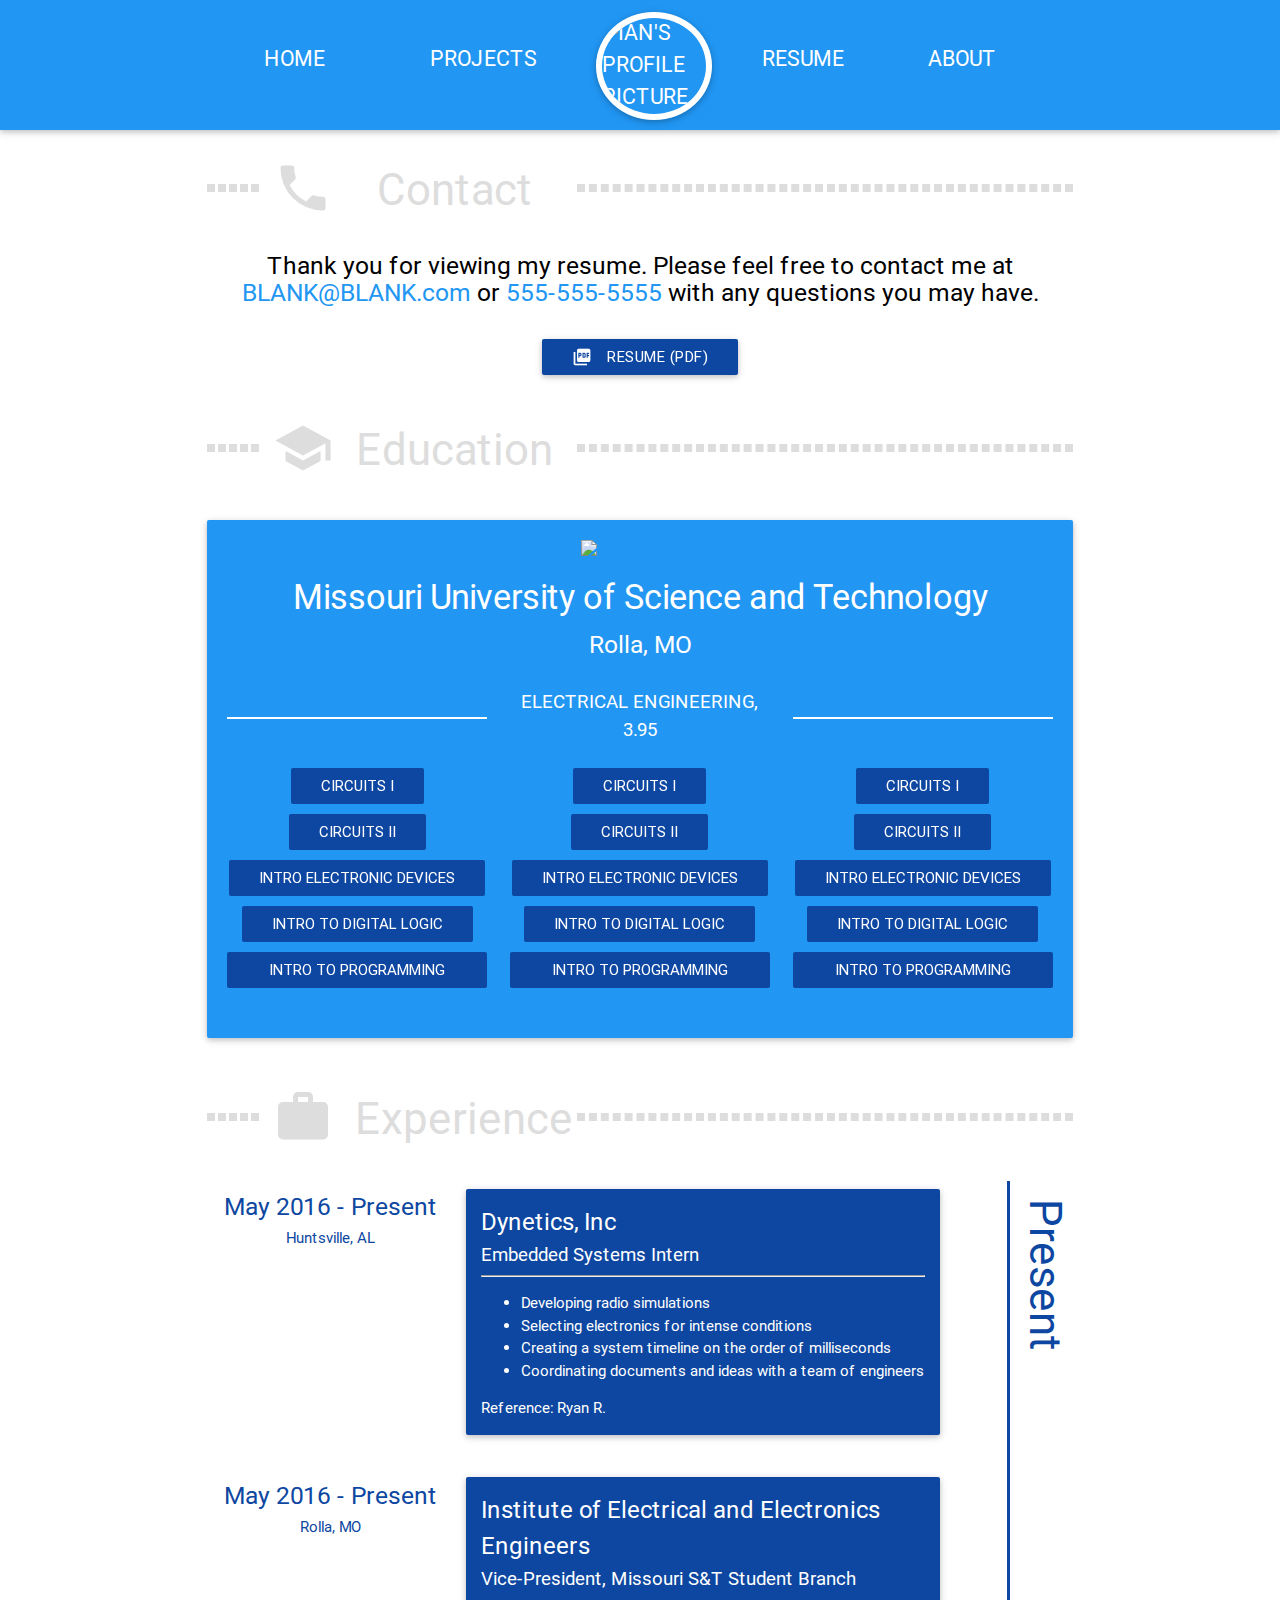
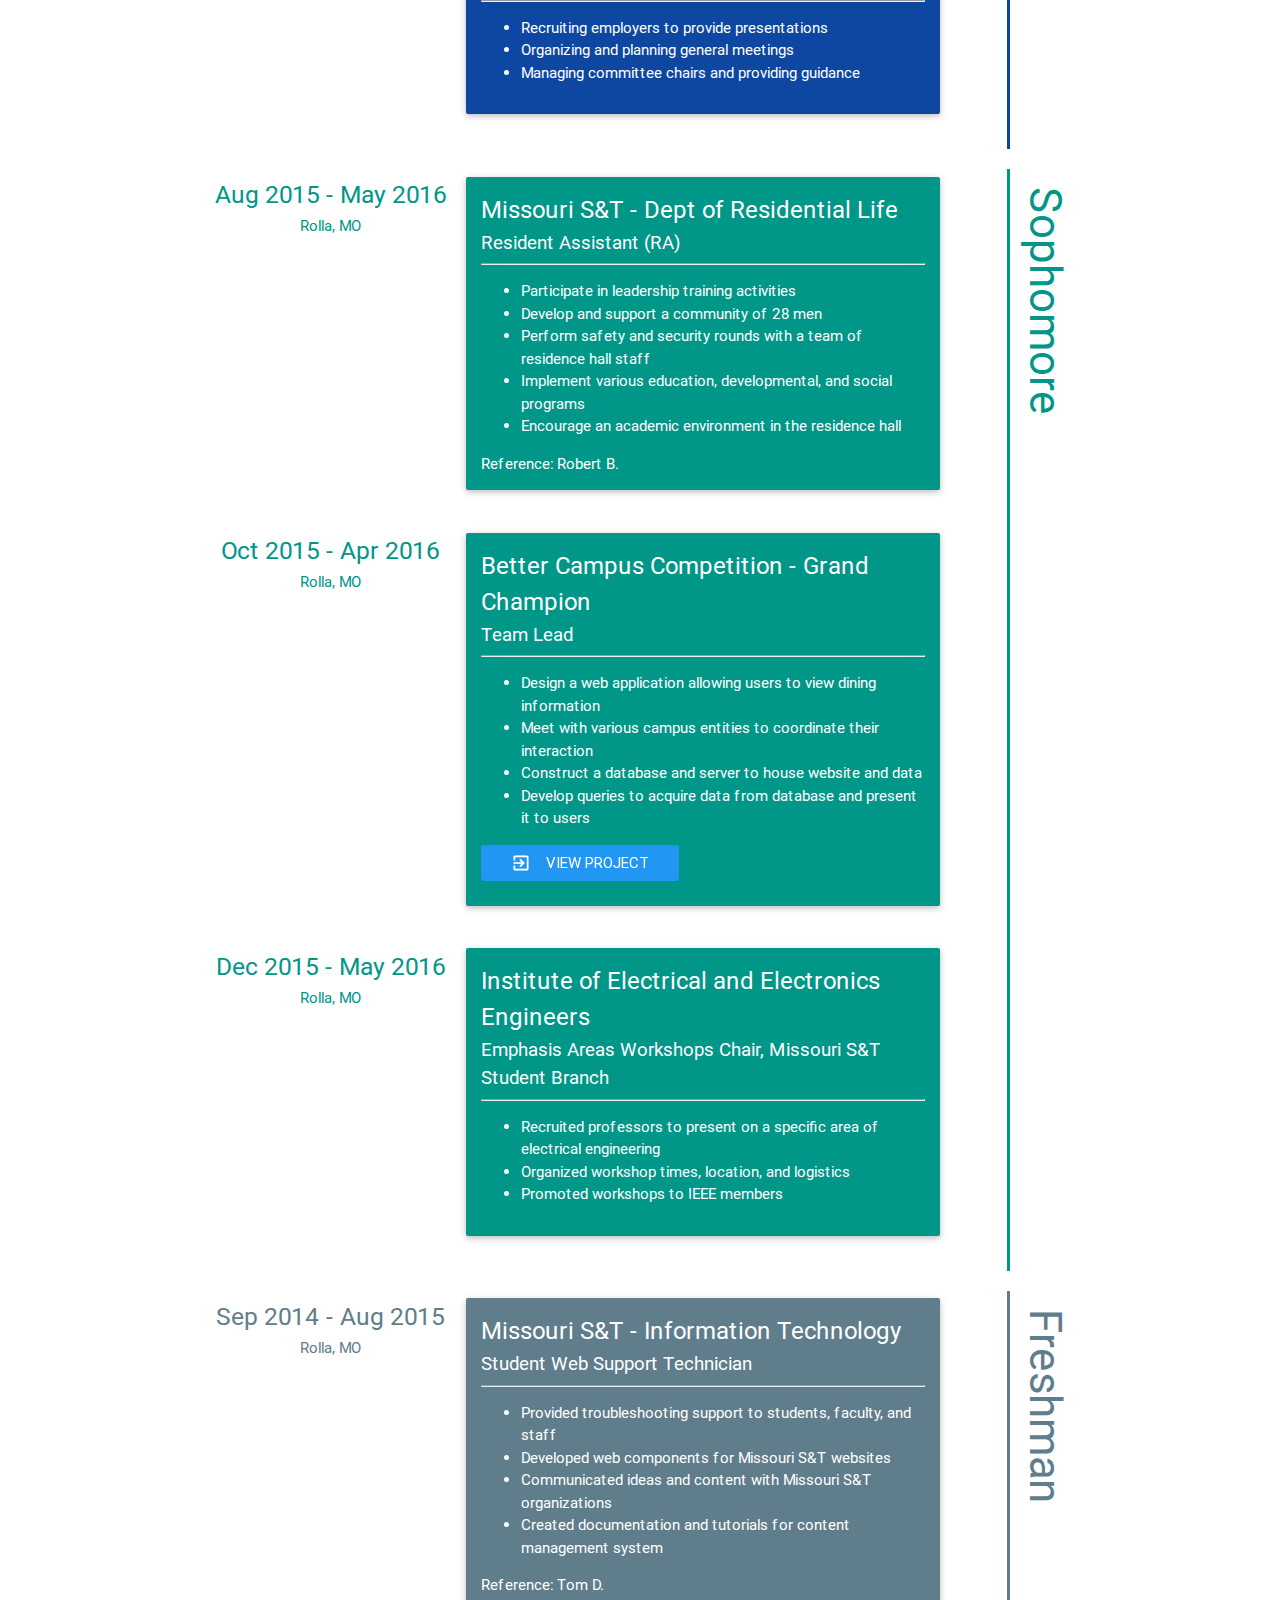
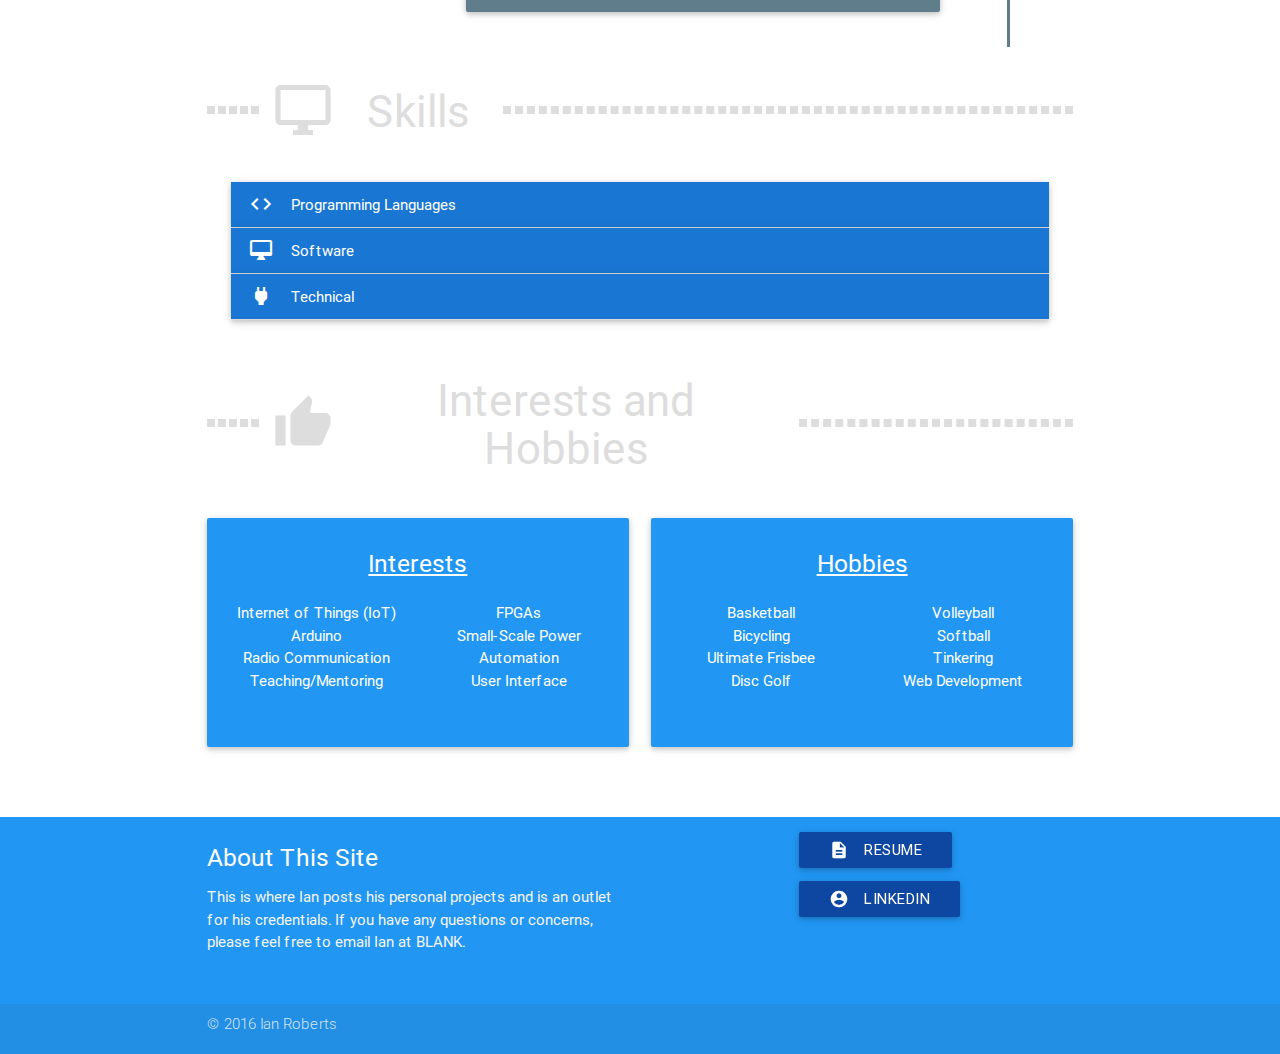
==== commit a223caee: "Added many changes to resume page" ====
--- a/resume.html
+++ b/resume.html
@@ -54,8 +54,8 @@
         </div>
         <div class="row">
             <div class="s12 m8 push-m2 center-align">
-                <h5 class="contact center-align black-text">Thank you for viewing my resume. Please feel free to contact me at <a href="mailto:blank@blank.com" target="_blank" class="blue-text">BLANK@BLANK.com</a> or <span class="blue-text">555-555-5555</span> with any questions you may have.</h5>
-                <a class="waves-effect waves-light btn blue darken-3" href="images/resume.pdf"><i class="material-icons left">description</i>Resume (PDF)</a>
+                <h5 class="contact center-align black-text">Thank you for viewing my resume. Please feel free to contact me at <a href="mailto:blank@blank.com" target="_blank" class="blue-text">BLANK@BLANK.com</a> or <span class="blue-text">555-555-5555</span> with any questions you may have.</h5><br>
+                <a class="waves-effect waves-light btn blue" href="images/resume.pdf"><i class="material-icons left">picture_as_pdf</i>Resume (PDF)</a>
             </div>
         </div>
         <div class="row heading valign-wrapper">
@@ -95,10 +95,10 @@
                             <hr />
                         </div>
                     </div>
-                    <div class="row coursework">
+                    <div class="row coursework hide-on-small-and-down">
                         <div class="col s12 l4 center-align">
                             <!-- Modal Trigger -->
-                            <a class="waves-effect waves-light btn modal-trigger" href="#ee2100">Circuits I</a>
+                            <a class="waves-effect waves-light btn-flat blue darken-4 white-text modal-trigger" href="#ee2100">Circuits I</a>
                             <!-- Modal Structure -->
                             <div id="ee2100" class="modal black-text">
                                 <div class="modal-content">
@@ -115,7 +115,7 @@
                                 </div>
                             </div><br>
                             <!-- Modal Trigger -->
-                            <a class="waves-effect waves-light btn modal-trigger" href="#ee2120">Circuits II</a>
+                            <a class="waves-effect waves-light btn-flat blue darken-4 white-text modal-trigger" href="#ee2120">Circuits II</a>
                             <!-- Modal Structure -->
                             <div id="ee2120" class="modal black-text">
                                 <div class="modal-content">
@@ -129,7 +129,7 @@
                             </div><br>
 
                             <!-- Modal Trigger -->
-                            <a class="waves-effect waves-light btn modal-trigger" href="#ee2200">Intro Electronic Devices</a>
+                            <a class="waves-effect waves-light btn-flat blue darken-4 white-text modal-trigger" href="#ee2200">Intro Electronic Devices</a>
                             <!-- Modal Structure -->
                             <div id="ee2200" class="modal black-text">
                                 <div class="modal-content">
@@ -144,7 +144,7 @@
                                 </div>
                             </div><br>
                             <!-- Modal Trigger -->
-                            <a class="waves-effect waves-light btn modal-trigger" href="#cpe2210">Intro to Digital Logic</a>
+                            <a class="waves-effect waves-light btn-flat blue darken-4 white-text modal-trigger" href="#cpe2210">Intro to Digital Logic</a>
                             <!-- Modal Structure -->
                             <div id="cpe2210" class="modal black-text">
                                 <div class="modal-content">
@@ -161,7 +161,7 @@
                                 </div>
                             </div><br>
                             <!-- Modal Trigger -->
-                            <a class="waves-effect waves-light btn modal-trigger" href="#cs1570">Intro to Programming (C++)</a>
+                            <a class="waves-effect waves-light btn-flat blue darken-4 white-text modal-trigger" href="#cs1570">Intro to Programming (C++)</a>
                             <!-- Modal Structure -->
                             <div id="cs1570" class="modal black-text">
                                 <div class="modal-content">
@@ -180,7 +180,7 @@
                         </div>
                         <div class="col s12 l4 center-align">
                             <!-- Modal Trigger -->
-                            <a class="waves-effect waves-light btn modal-trigger" href="#ee2100">Circuits I</a>
+                            <a class="waves-effect waves-light btn-flat blue darken-4 white-text modal-trigger" href="#ee2100">Circuits I</a>
                             <!-- Modal Structure -->
                             <div id="ee2100" class="modal black-text">
                                 <div class="modal-content">
@@ -197,7 +197,7 @@
                                 </div>
                             </div><br>
                             <!-- Modal Trigger -->
-                            <a class="waves-effect waves-light btn modal-trigger" href="#ee2120">Circuits II</a>
+                            <a class="waves-effect waves-light btn-flat blue darken-4 white-text modal-trigger" href="#ee2120">Circuits II</a>
                             <!-- Modal Structure -->
                             <div id="ee2120" class="modal black-text">
                                 <div class="modal-content">
@@ -211,7 +211,7 @@
                             </div><br>
 
                             <!-- Modal Trigger -->
-                            <a class="waves-effect waves-light btn modal-trigger" href="#ee2200">Intro Electronic Devices</a>
+                            <a class="waves-effect waves-light btn-flat blue darken-4 white-text modal-trigger" href="#ee2200">Intro Electronic Devices</a>
                             <!-- Modal Structure -->
                             <div id="ee2200" class="modal black-text">
                                 <div class="modal-content">
@@ -226,7 +226,7 @@
                                 </div>
                             </div><br>
                             <!-- Modal Trigger -->
-                            <a class="waves-effect waves-light btn modal-trigger" href="#cpe2210">Intro to Digital Logic</a>
+                            <a class="waves-effect waves-light btn-flat blue darken-4 white-text modal-trigger" href="#cpe2210">Intro to Digital Logic</a>
                             <!-- Modal Structure -->
                             <div id="cpe2210" class="modal black-text">
                                 <div class="modal-content">
@@ -243,7 +243,7 @@
                                 </div>
                             </div><br>
                             <!-- Modal Trigger -->
-                            <a class="waves-effect waves-light btn modal-trigger" href="#cs1570">Intro to Programming (C++)</a>
+                            <a class="waves-effect waves-light btn-flat blue darken-4 white-text modal-trigger" href="#cs1570">Intro to Programming (C++)</a>
                             <!-- Modal Structure -->
                             <div id="cs1570" class="modal black-text">
                                 <div class="modal-content">
@@ -262,7 +262,7 @@
                         </div>
                         <div class="col s12 l4 center-align">
                             <!-- Modal Trigger -->
-                            <a class="waves-effect waves-light btn modal-trigger" href="#ee2100">Circuits I</a>
+                            <a class="waves-effect waves-light btn-flat blue darken-4 white-text modal-trigger" href="#ee2100">Circuits I</a>
                             <!-- Modal Structure -->
                             <div id="ee2100" class="modal black-text">
                                 <div class="modal-content">
@@ -279,7 +279,7 @@
                                 </div>
                             </div><br>
                             <!-- Modal Trigger -->
-                            <a class="waves-effect waves-light btn modal-trigger" href="#ee2120">Circuits II</a>
+                            <a class="waves-effect waves-light btn-flat blue darken-4 white-text modal-trigger" href="#ee2120">Circuits II</a>
                             <!-- Modal Structure -->
                             <div id="ee2120" class="modal black-text">
                                 <div class="modal-content">
@@ -293,7 +293,7 @@
                             </div><br>
 
                             <!-- Modal Trigger -->
-                            <a class="waves-effect waves-light btn modal-trigger" href="#ee2200">Intro Electronic Devices</a>
+                            <a class="waves-effect waves-light btn-flat blue darken-4 white-text modal-trigger" href="#ee2200">Intro Electronic Devices</a>
                             <!-- Modal Structure -->
                             <div id="ee2200" class="modal black-text">
                                 <div class="modal-content">
@@ -308,7 +308,7 @@
                                 </div>
                             </div><br>
                             <!-- Modal Trigger -->
-                            <a class="waves-effect waves-light btn modal-trigger" href="#cpe2210">Intro to Digital Logic</a>
+                            <a class="waves-effect waves-light btn-flat blue darken-4 white-text modal-trigger" href="#cpe2210">Intro to Digital Logic</a>
                             <!-- Modal Structure -->
                             <div id="cpe2210" class="modal black-text">
                                 <div class="modal-content">
@@ -325,7 +325,7 @@
                                 </div>
                             </div><br>
                             <!-- Modal Trigger -->
-                            <a class="waves-effect waves-light btn modal-trigger" href="#cs1570">Intro to Programming (C++)</a>
+                            <a class="waves-effect waves-light btn-flat blue darken-4 white-text modal-trigger" href="#cs1570">Intro to Programming (C++)</a>
                             <!-- Modal Structure -->
                             <div id="cs1570" class="modal black-text">
                                 <div class="modal-content">
@@ -338,7 +338,7 @@
                                     </p>
                                 </div>
                                 <div class="modal-footer">
-                                    <a href="#!" class=" modal-action modal-close waves-effect waves-green btn-flat">Close</a>
+                                    <a href="#!" class=" modal-action modal-close waves-effect btn-flat">Close</a>
                                 </div>
                             </div><br>
                         </div>
@@ -361,44 +361,137 @@
             </div>
         </div>
         <div class="row">
-            <div class="">
+            <div class="col s12 m11 border-right-blue">
                 <div class="row">
-                    <div class="col s4 blue-text text-darken-4 center-align stretch" style="height: auto;">
-                        <h5>May 2016 - Aug 2016</h5>
-                    </div>
-                    <div class="col experience card left-align blue darken-4 s7">
-                        <span class="title">Dynetics, Inc &bull; Huntsville, AL</span>
-                        <span class="position">Product Engineering Summer Intern</span>
+                    <div class="col s12 m4 blue-text text-darken-4 center-align stretch" style="height: auto;">
+                        <h5>May 2016 - Present</h5>
+                        <h6>Huntsville, AL</h6>
+                    </div>
+                    <div class="col experience card left-align blue darken-4 s12 m7">
+                        <span class="title">Dynetics, Inc</span>
+                        <span class="position">Embedded Systems Intern</span>
+                        <hr />
                         <ul class="duties">
-                            <li>Had fun.</li>
-                            <li>Made stuff.</li>
+                            <li>Developing radio simulations</li>
+                            <li>Selecting electronics for intense conditions</li>
+                            <li>Creating a system timeline on the order of milliseconds</li>
+                            <li>Coordinating documents and ideas with a team of engineers</li>
                         </ul>
                         <span class="reference">Reference: Ryan R.</span>
                     </div>
-                    <div id="pointer" class="hide-on-med-and-down"></div>
                 </div>
                 <div class="row ">
-                    <div class="col s4 blue-text text-darken-4 center-align">
+                    <div class="col s12 m4 blue-text text-darken-4 center-align">
+                        <h5>May 2016 - Present</h5>
+                        <h6>Rolla, MO</h6>
+                    </div>
+                    <div class="col experience card left-align blue darken-4 s12 m7">
+                        <span class="title">Institute of Electrical and Electronics Engineers</span>
+                        <span class="position">Vice-President, Missouri S&T Student Branch</span>
+                        <hr />
+                        <ul class="duties">
+                            <li>Recruiting employers to provide presentations</li>
+                            <li>Organizing and planning general meetings</li>
+                            <li>Managing committee chairs and providing guidance</li>
+                        </ul>
+                    </div>
+                </div>
+            </div>
+            <div class="col m1 hide-on-small-and-down blue-text text-darken-4 experience-time flex">
+                <h3>Present</h3>
+            </div>
+        </div>
+        <div class="row">
+            <div class="col s12 m11 border-right-teal">
+                <div class="row ">
+                    <div class="col s12 m4 teal-text center-align">
                         <h5>Aug 2015 - May 2016</h5>
-                    </div>
-                    <div class="col experience card left-align blue darken-4 s7">
-                        <span class="title">Missouri S&T - Dept of Residential Life &bull; Rolla, MO</span>
+                        <h6>Rolla, MO</h6>
+                    </div>
+                    <div class="col experience card left-align teal s12 m7">
+                        <span class="title">Missouri S&T - Dept of Residential Life</span>
                         <span class="position">Resident Assistant (RA)</span>
+                        <hr />
                         <ul class="duties">
-                            <li>Had fun.</li>
-                            <li>Made stuff.</li>
+                            <li>Participate in leadership training activities</li>
+                            <li>Develop and support a community of 28 men</li>
+                            <li>Perform safety and security rounds with a team of residence hall staff</li>
+                            <li>Implement various education, developmental, and social programs</li>
+                            <li>Encourage an academic environment in the residence hall</li>
                         </ul>
                         <span class="reference">Reference: Robert B.</span>
                     </div>
-                    <div id="pointer"></div>
-                </div>
+                </div>
+                <div class="row">
+                    <div class="col s12 m4 teal-text center-align">
+                        <h5>Oct 2015 - Apr 2016</h5>
+                        <h6>Rolla, MO</h6>
+                    </div>
+                    <div class="col experience card left-align teal s12 m7">
+                        <span class="title">Better Campus Competition - Grand Champion</span>
+                        <span class="position">Team Lead</span>
+                        <hr />
+                        <ul class="duties">
+                            <li>Design a web application allowing users to view dining information</li>
+                            <li>Meet with various campus entities to coordinate their interaction</li>
+                            <li>Construct a database and server to house website and data</li>
+                            <li>Develop queries to acquire data from database and present it to users</li>
+                        </ul>
+                        <a class="waves-effect btn-flat white-text blue" href="#"><i class="material-icons left">exit_to_app </i>View Project</a>
+                    </div>
+                </div>
+                <div class="row ">
+                    <div class="col s12 m4 teal-text center-align">
+                        <h5>Dec 2015 - May 2016</h5>
+                        <h6>Rolla, MO</h6>
+                    </div>
+                    <div class="col experience card left-align teal s12 m7">
+                        <span class="title">Institute of Electrical and Electronics Engineers</span>
+                        <span class="position">Emphasis Areas Workshops Chair, Missouri S&T Student Branch</span>
+                        <hr />
+                        <ul class="duties">
+                            <li>Recruited professors to present on a specific area of electrical engineering</li>
+                            <li>Organized workshop times, location, and logistics</li>
+                            <li>Promoted workshops to IEEE members</li>
+                        </ul>
+                    </div>
+                </div>
+            </div>
+            <div class="col m1 hide-on-small-and-down teal-text experience-time flex">
+                <h3>Sophomore</h3>
+            </div>
+        </div>
+        <!------------------FRESHMAN------------------------------------------------------------------------------------>
+        <div class="row">
+            <div class="col s12 m11 border-right-blue-grey">
+                <div class="row ">
+                    <div class="col s12 m4 blue-grey-text center-align">
+                        <h5>Sep 2014 - Aug 2015</h5>
+                        <h6>Rolla, MO</h6>
+                    </div>
+                    <div class="col experience card left-align blue-grey s12 m7">
+                        <span class="title">Missouri S&T - Information Technology</span>
+                        <span class="position">Student Web Support Technician</span>
+                        <hr />
+                        <ul class="duties">
+                            <li>Provided troubleshooting support to students, faculty, and staff</li>
+                            <li>Developed web components for Missouri S&T websites</li>
+                            <li>Communicated ideas and content with Missouri S&T organizations</li>
+                            <li>Created documentation and tutorials for content management system</li>
+                        </ul>
+                        <span class="reference">Reference: Tom D.</span>
+                    </div>
+                </div>
+            </div>
+            <div class="col m1 hide-on-small-and-down blue-grey-text experience-time flex">
+                <h3>Freshman</h3>
             </div>
         </div>
         <div class="row heading valign-wrapper">
             <div class="col s2 l1">
                 <hr />
             </div>
-            <div class="col s1 l1">
+            <div class="col s2 l1">
                 <i class="material-icons medium circle right">desktop_windows</i>
             </div>
             <div class="col s6 l2 center-align">
@@ -580,23 +673,47 @@
             <div class="col s12 m6">
                 <div class="card-panel blue center-align">
                     <h5 style="text-decoration: underline;">Interests</h5>
-                    <ul>
-                        <li>Internet of Things (IoT)</li>
-                        <li>Arduino</li>
-                        <li>Radio</li>
-                        <li>Web Development</li>
-                    </ul>
+                    <div class="row">
+                        <div class="col s12 m6">
+                            <ul>
+                                <li>Internet of Things (IoT)</li>
+                                <li>Arduino</li>
+                                <li>Radio Communication</li>
+                                <li>Teaching/Mentoring</li>
+                            </ul>
+                        </div>
+                        <div class="col s12 m6">
+                            <ul>
+                                <li>FPGAs</li>
+                                <li>Small-Scale Power</li>
+                                <li>Automation</li>
+                                <li>User Interface</li>
+                            </ul>
+                        </div>
+                    </div>
                 </div>
             </div>
             <div class="col s12 m6">
                 <div class="card-panel blue center-align">
                     <h5 style="text-decoration: underline;">Hobbies</h5>
-                    <ul>
-                        <li>Basketball</li>
-                        <li>Bicycling</li>
-                        <li>Ultimate Frisbee</li>
-                        <li>Disc Golf</li>
-                    </ul>
+                    <div class="row">
+                        <div class="col s12 m6">
+                            <ul>
+                                <li>Basketball</li>
+                                <li>Bicycling</li>
+                                <li>Ultimate Frisbee</li>
+                                <li>Disc Golf</li>
+                            </ul>
+                        </div>
+                        <div class="col s12 m6">
+                            <ul>
+                                <li>Volleyball</li>
+                                <li>Softball</li>
+                                <li>Tinkering</li>
+                                <li>Web Development</li>
+                            </ul>
+                        </div>
+                    </div>
                 </div>
             </div>
         </div>
--- a/custom.css
+++ b/custom.css
@@ -65,14 +65,16 @@
 
 }
 
-.experience:before{
-    content: "";
-    position: absolute;
-    top: 0px;
-    left:-39px;
-    z-index: 1;
-    border: solid 20px transparent;
-    border-right-color: #0D47A1;
+@media only screen and (min-width: 600px) {
+    .experience:before {
+        content: "";
+        position: absolute;
+        top: 0px;
+        left: -39px;
+        z-index: 1;
+        border: solid 20px transparent;
+        border-right-color: auto;
+    }
 }
 
 .experience {
@@ -136,7 +138,7 @@
     margin-top: -20px;
 }
 
-footer .btn {
+footer .btn, .btn-flat {
     margin-bottom: 13px;
 }
 
@@ -145,7 +147,7 @@
     -webkit-margin-after: 1em;
 }
 
-.btn {
+.btn, .btn-flat {
     margin-bottom: 10px;
 }
 
@@ -154,3 +156,30 @@
     height: ;
     border-right: dashed #DDDDDD 4px;
 }
+
+.experience-time {
+    -webkit-transform: rotate(90deg);
+}
+
+@media only screen and (min-width: 600px) {
+    .border-right-red {
+        border-right: 3px solid #F44336;
+    }
+
+    .border-right-blue {
+        border-right: 3px solid #0D47A1;
+    }
+
+    .border-right-teal {
+        border-right: 3px solid #009688;
+    }
+
+    .border-right-blue-grey {
+        border-right: 3px solid #607d8b ;
+    }
+
+    .border-right-grey {
+        border-right: 3px solid #9E9E9E;
+    }
+}
+
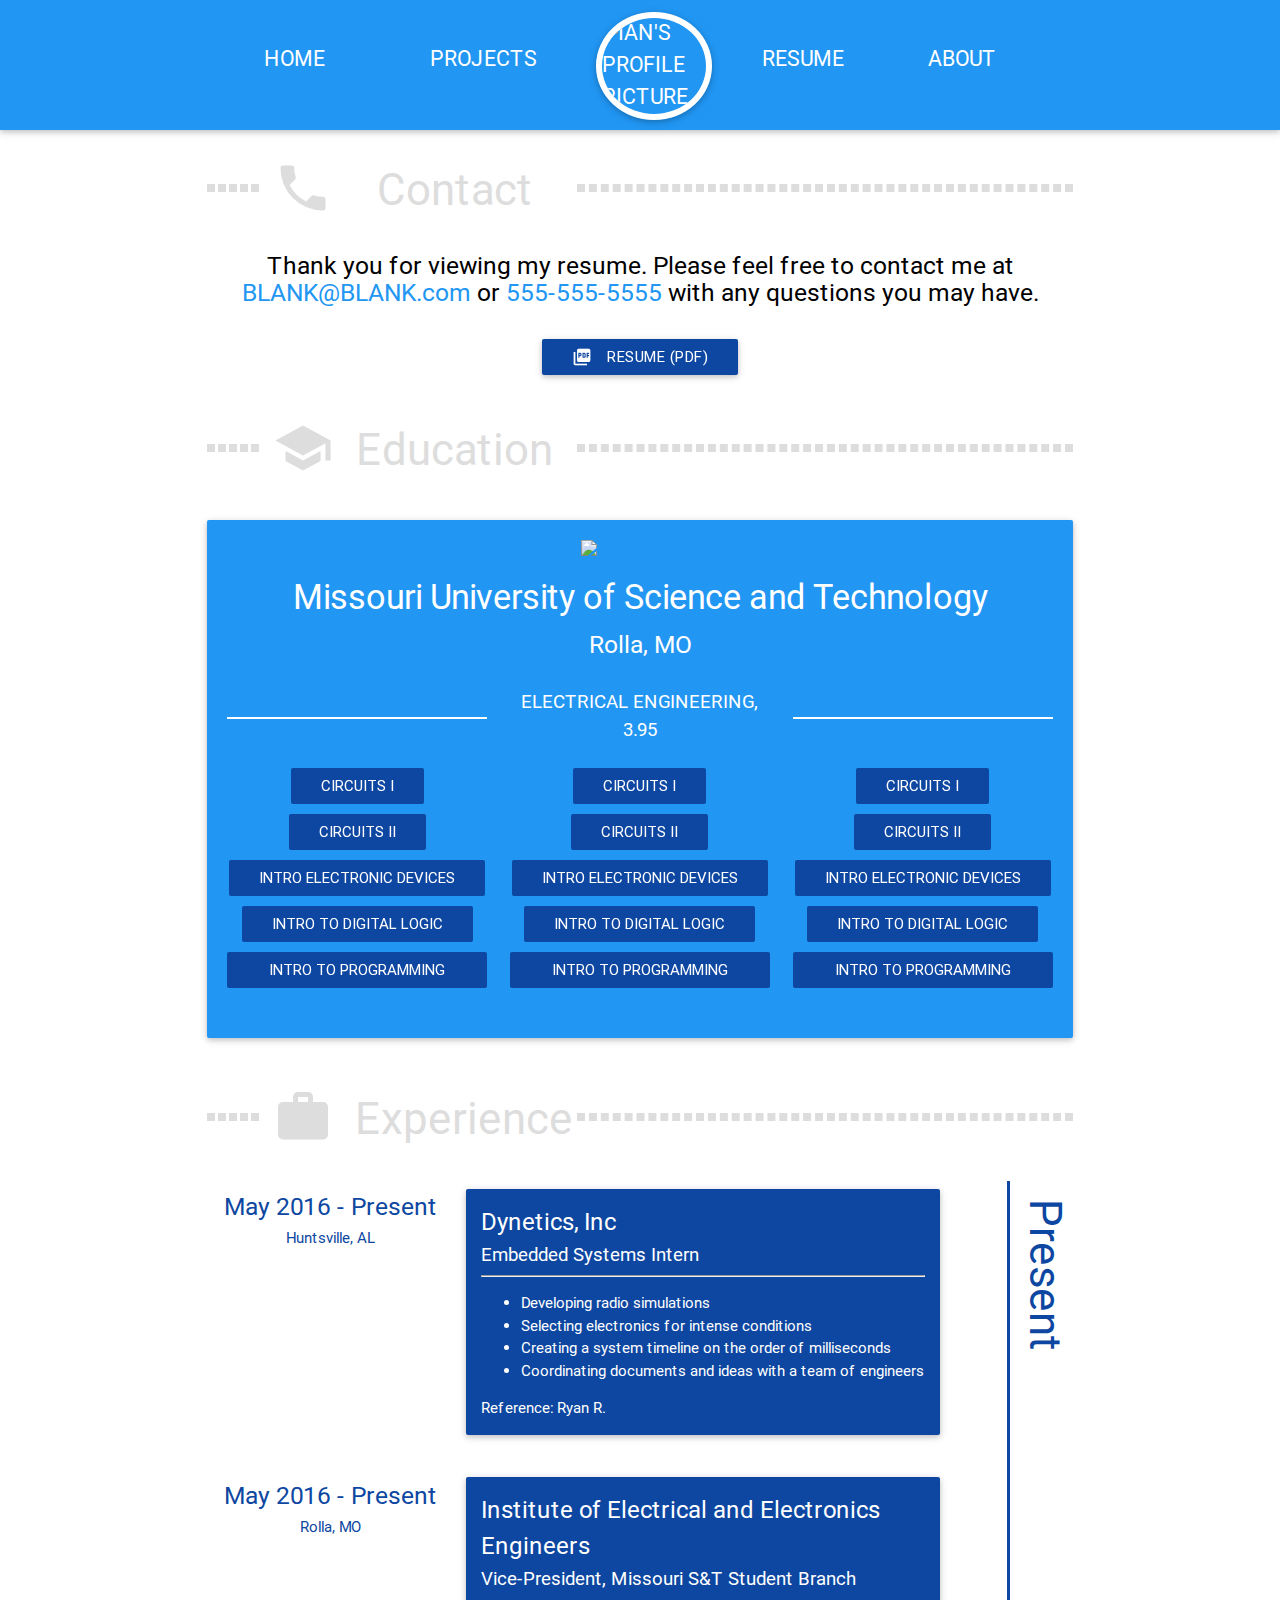
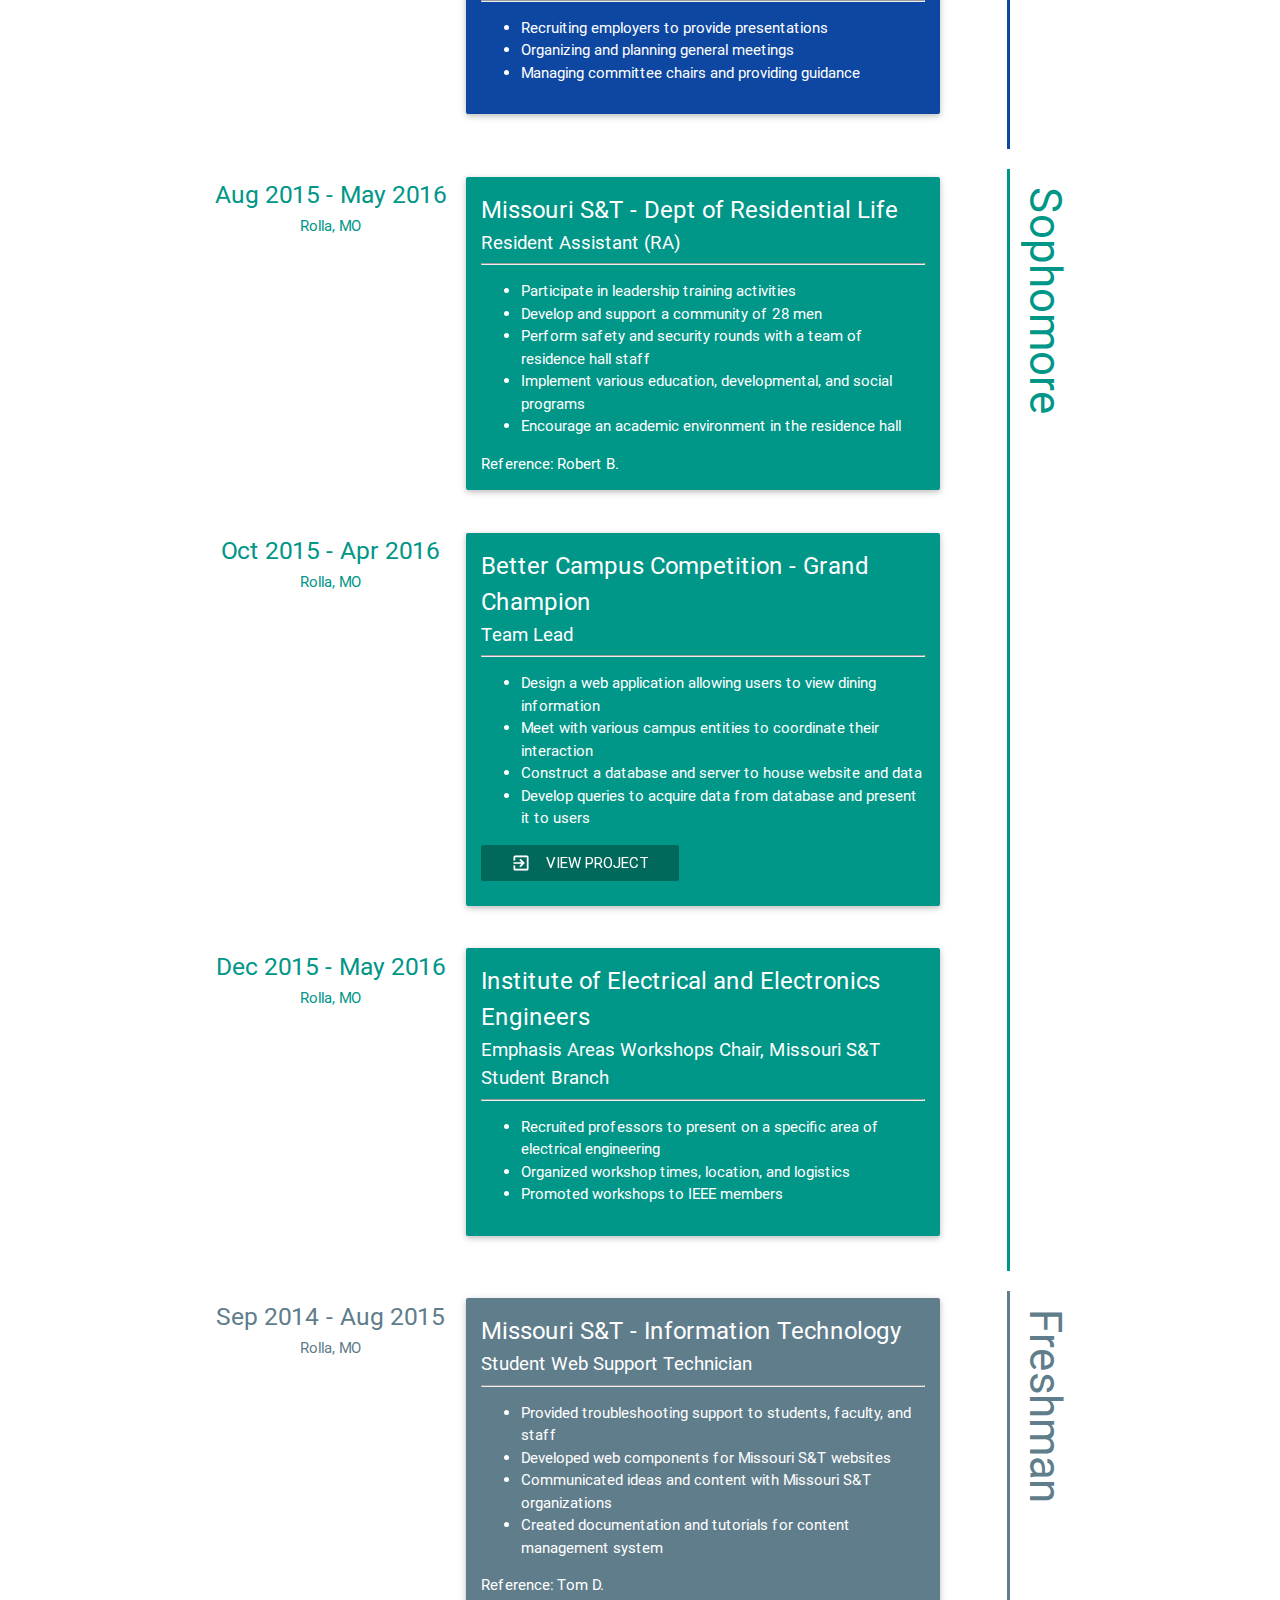
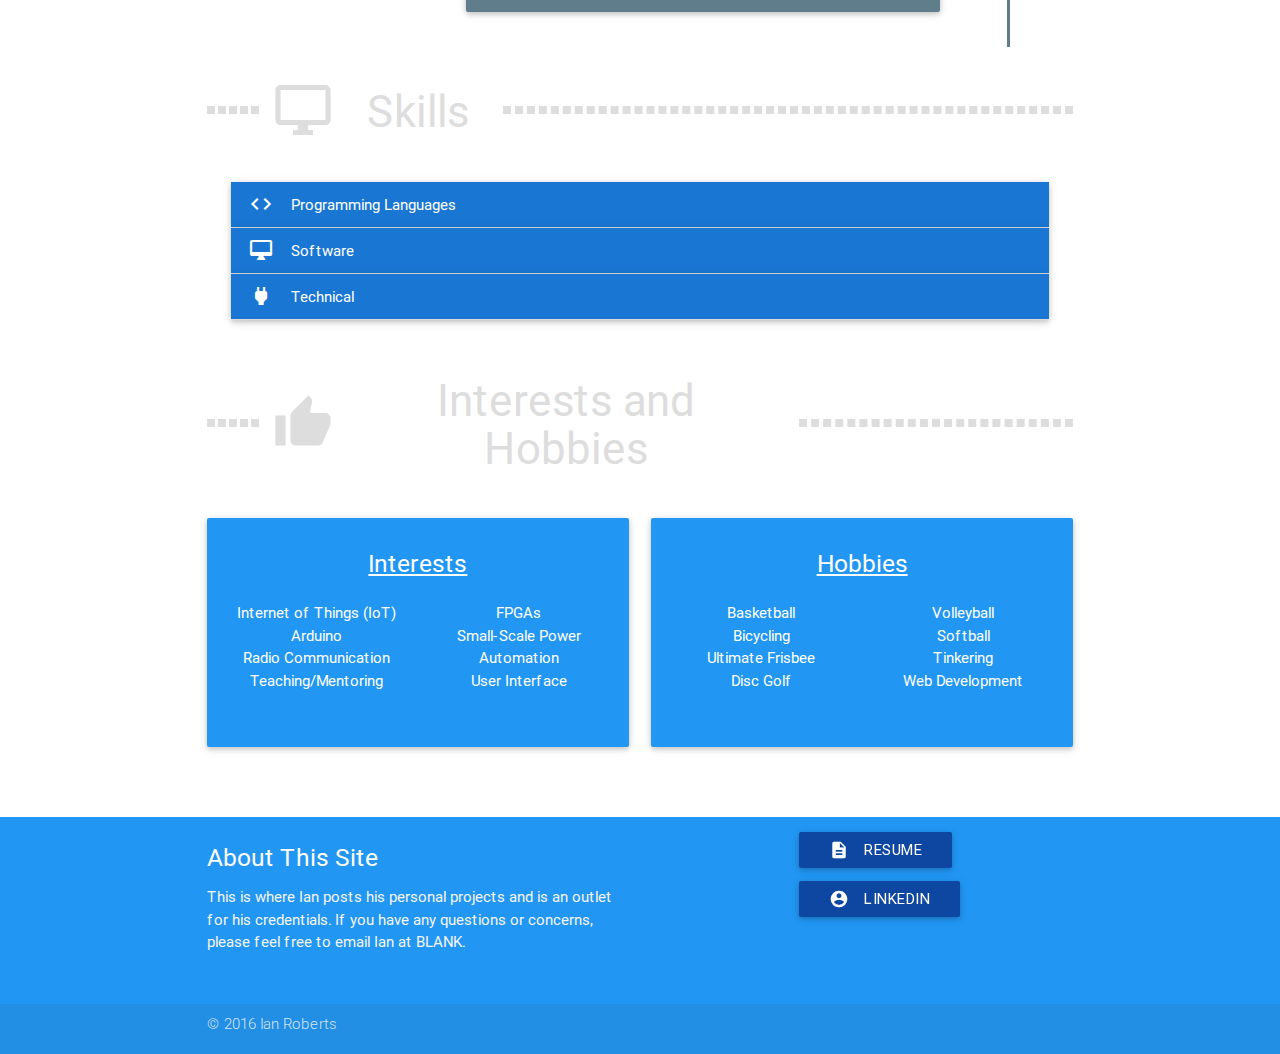
==== commit 48e31952: "Changed color of view project on food finder to" ====
--- a/resume.html
+++ b/resume.html
@@ -437,7 +437,7 @@
                             <li>Construct a database and server to house website and data</li>
                             <li>Develop queries to acquire data from database and present it to users</li>
                         </ul>
-                        <a class="waves-effect btn-flat white-text blue" href="#"><i class="material-icons left">exit_to_app </i>View Project</a>
+                        <a class="waves-effect btn-flat white-text teal darken-3" href="#"><i class="material-icons left">exit_to_app </i>View Project</a>
                     </div>
                 </div>
                 <div class="row ">
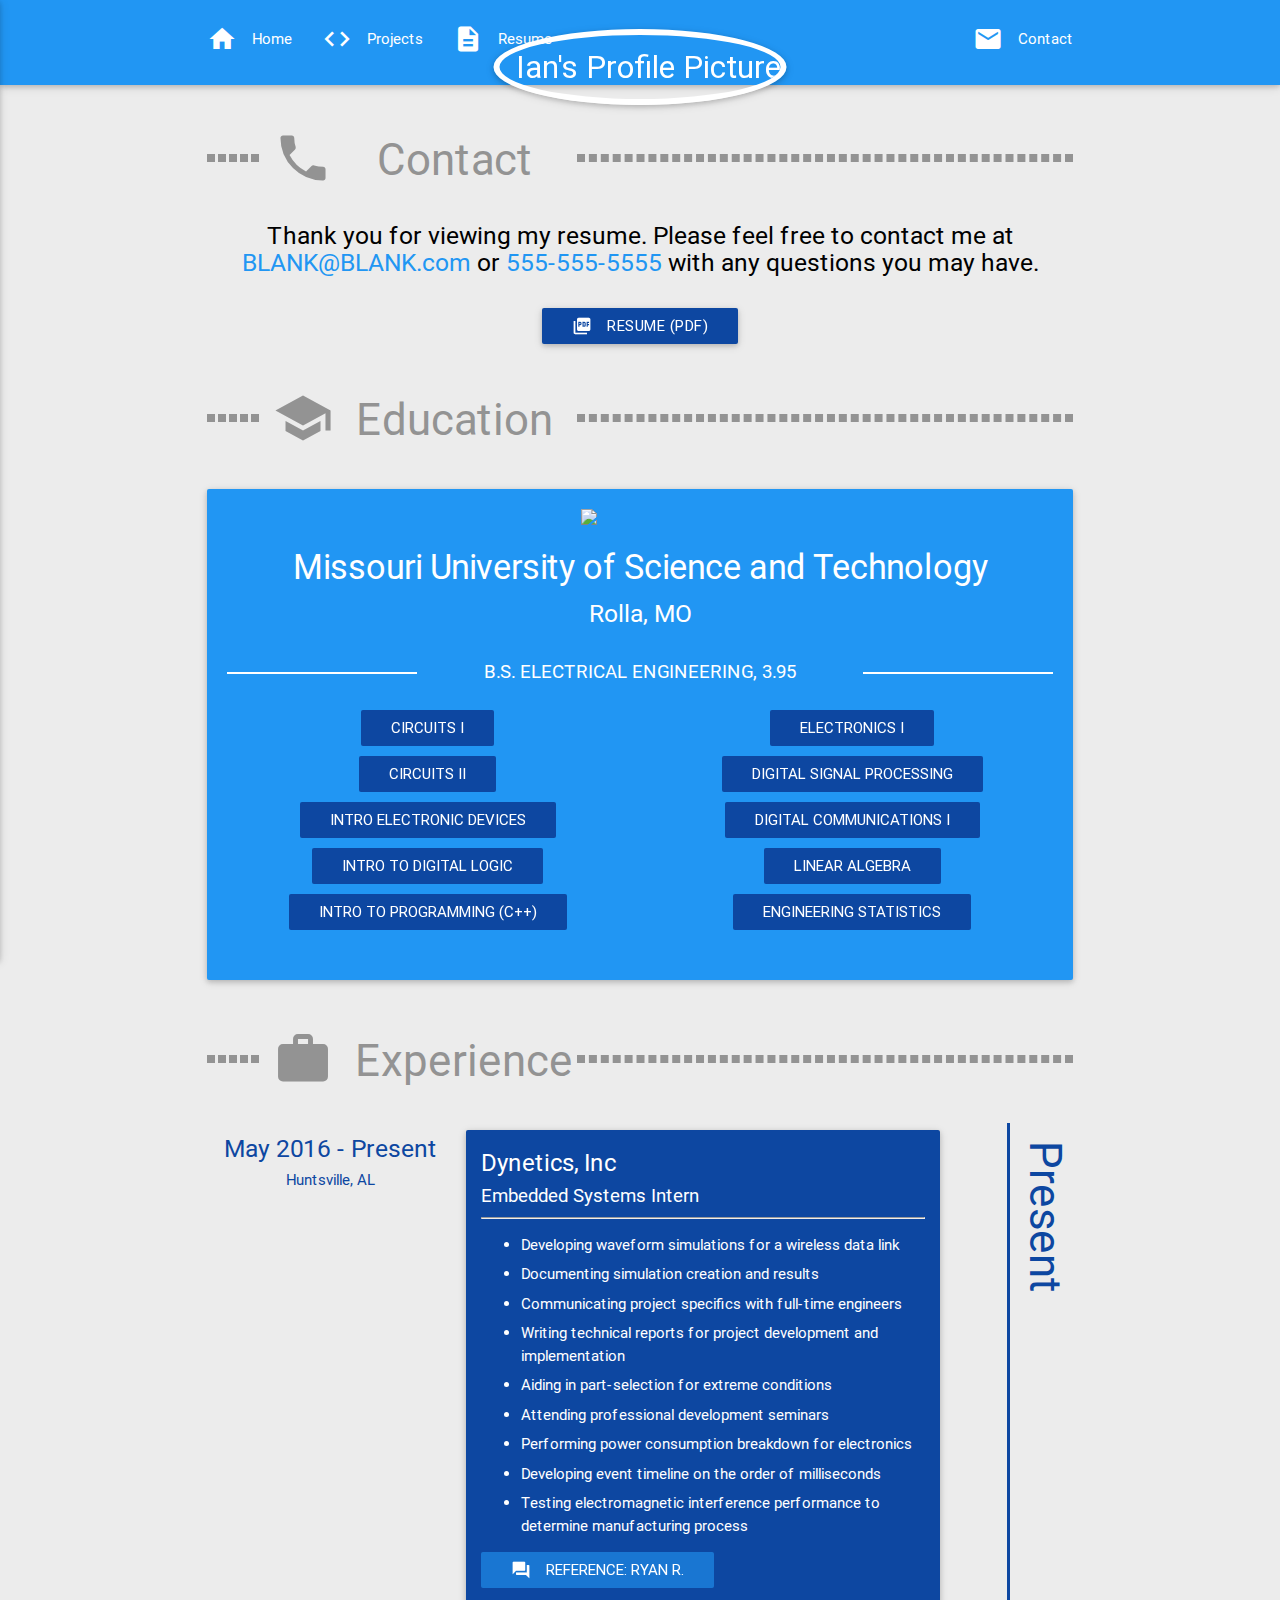
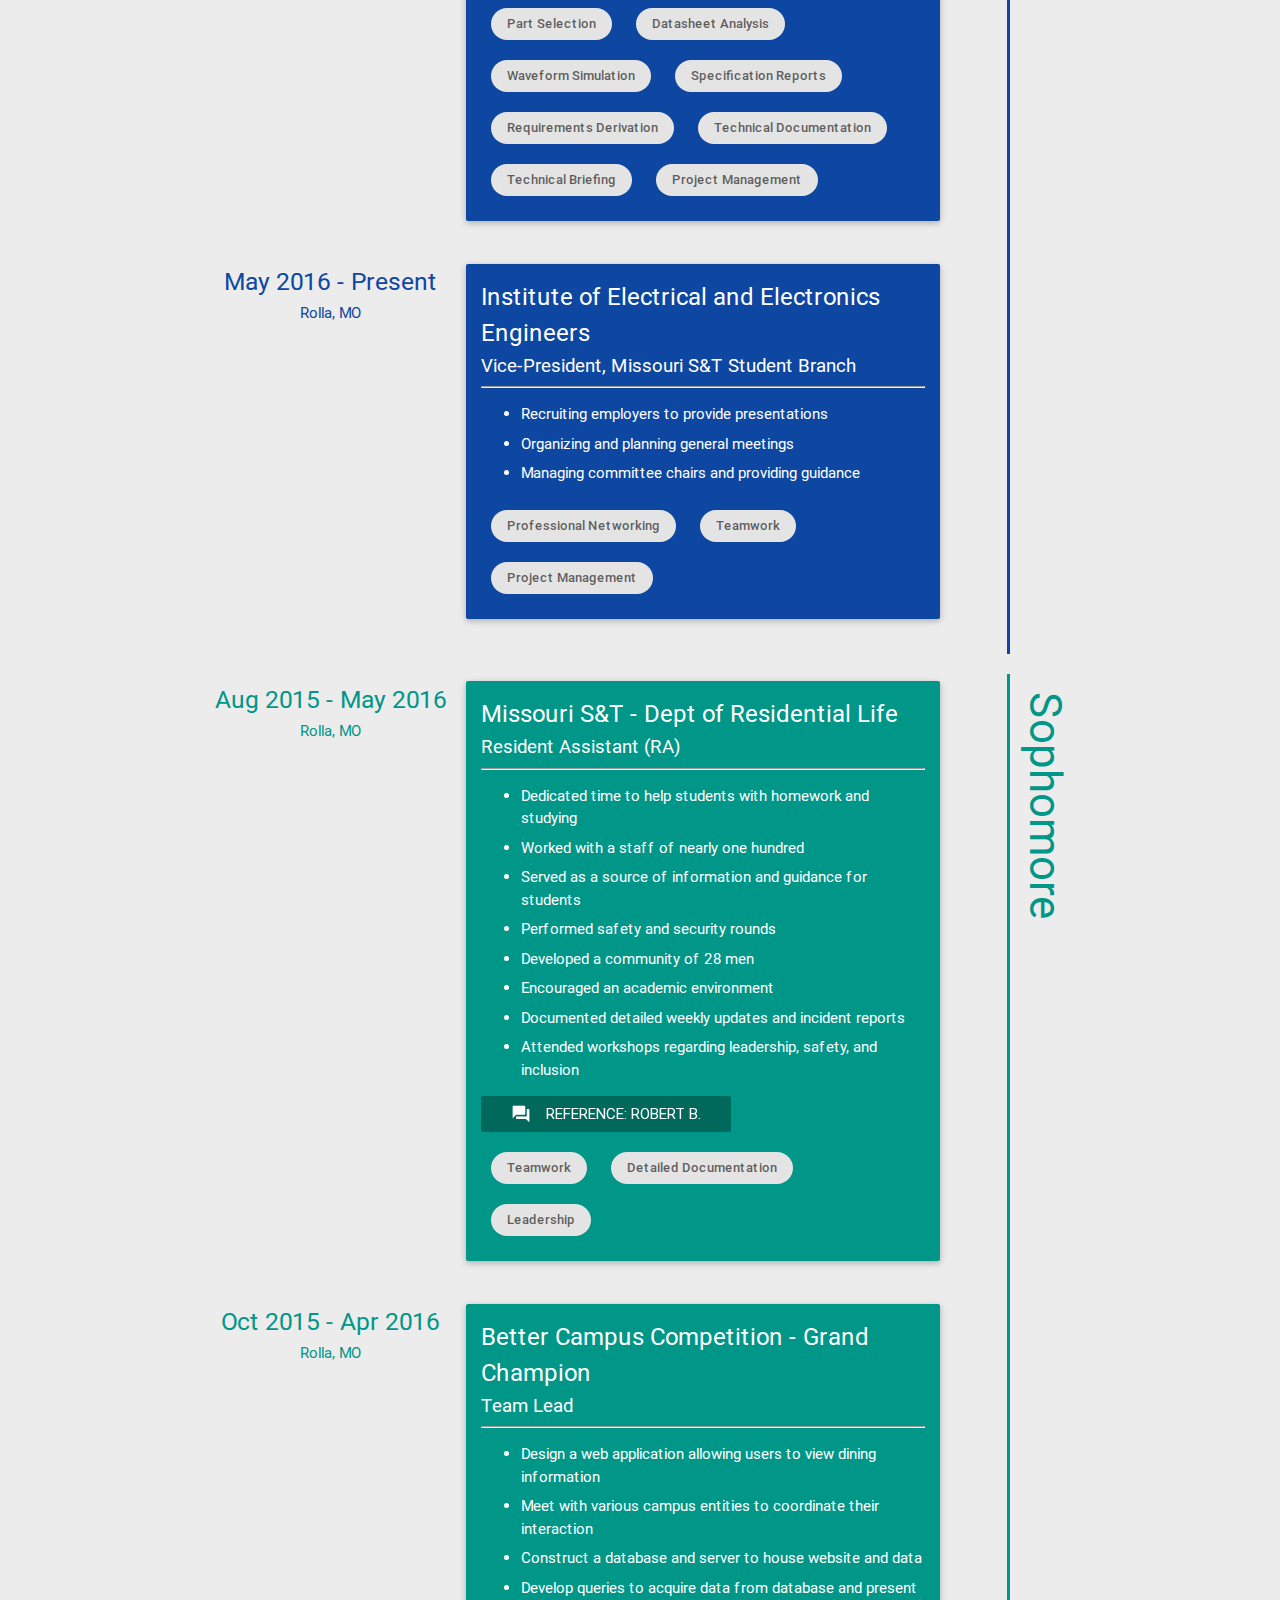
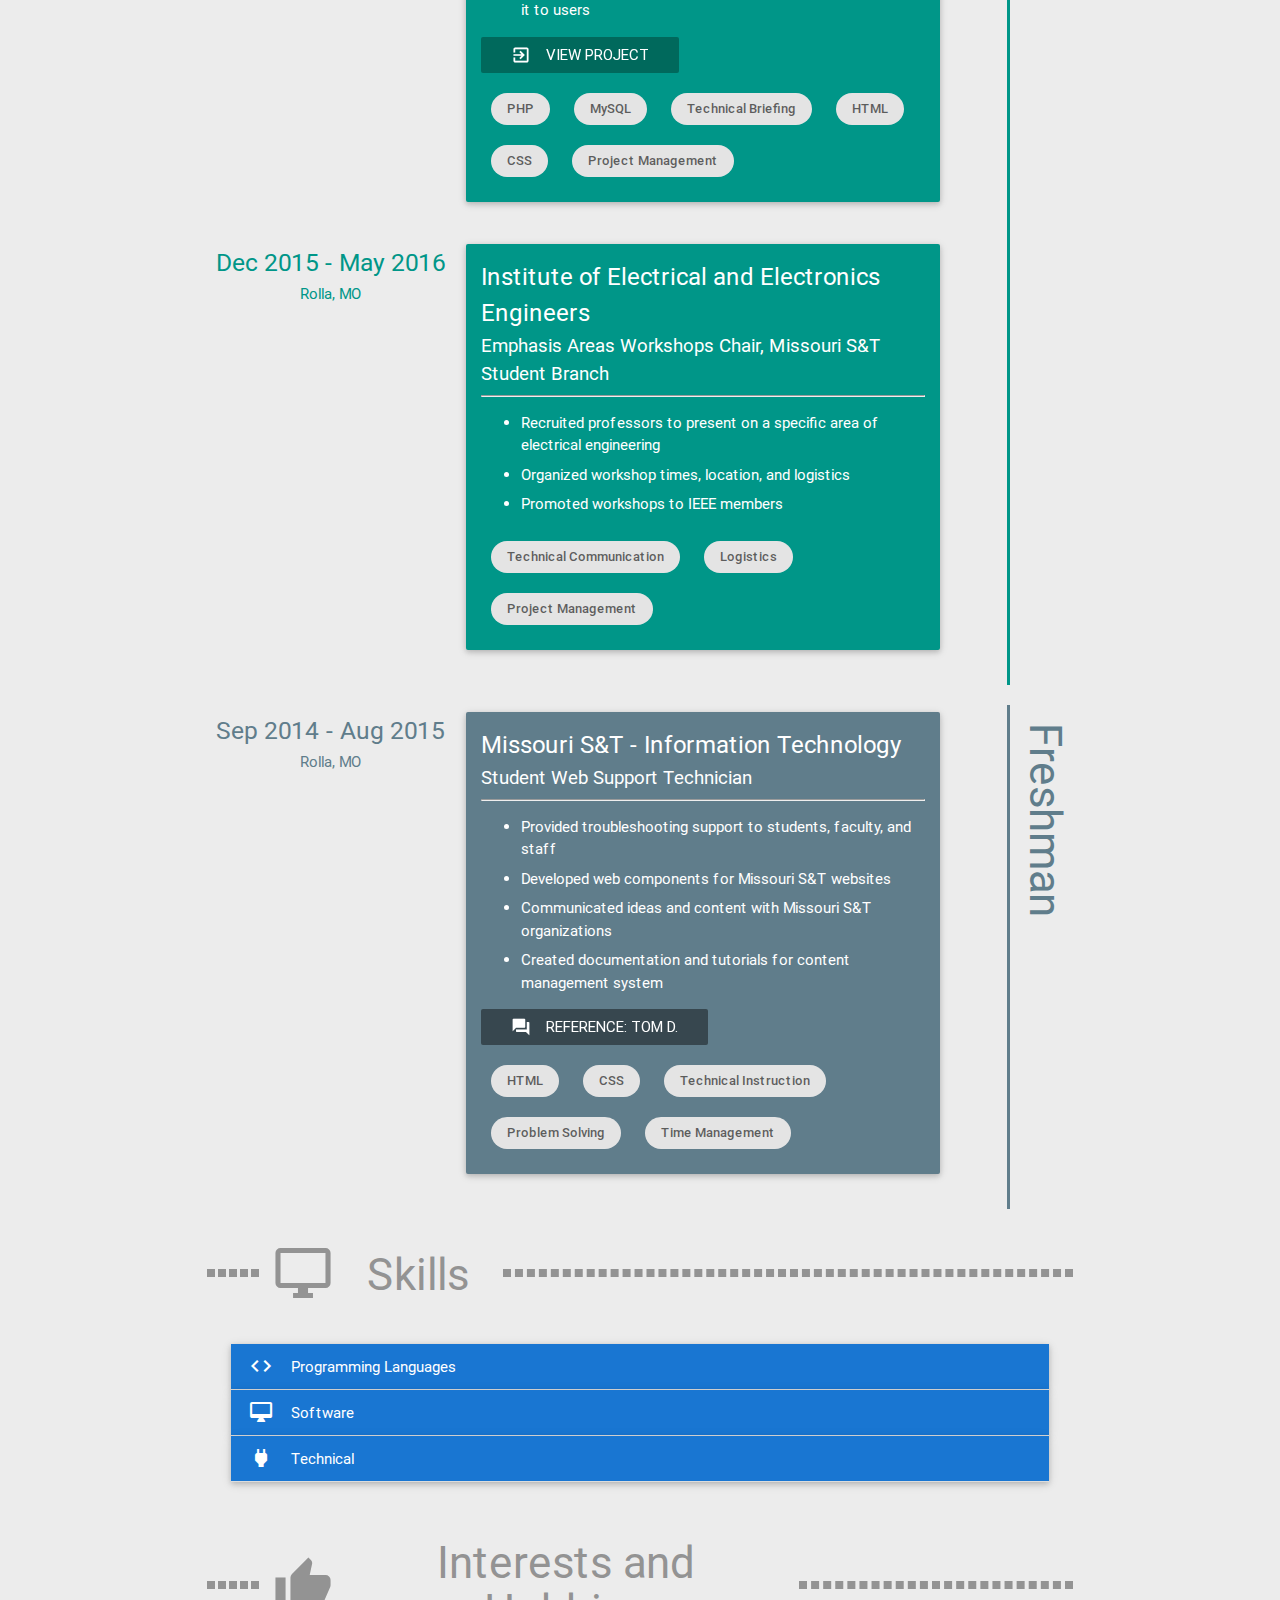
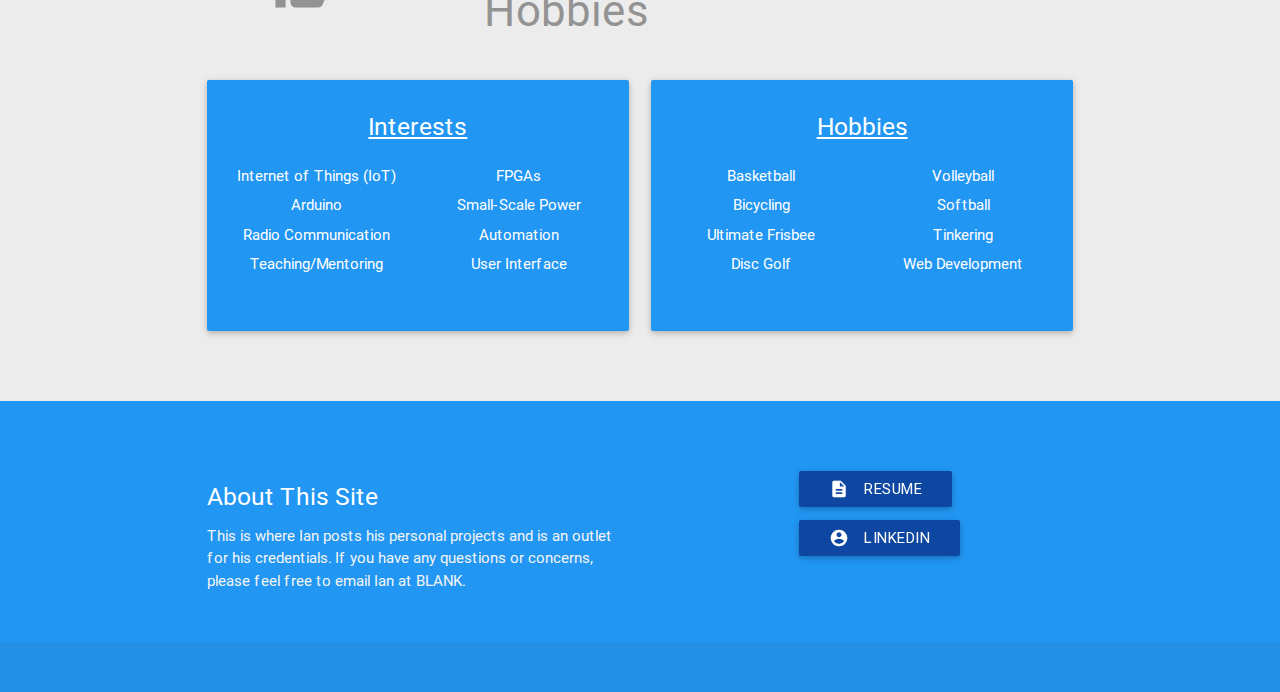
==== commit 9bd4b3b6: "enhanced experience page" ====
--- a/resume.html
+++ b/resume.html
@@ -1,7 +1,7 @@
 <!DOCTYPE html>
 <html>
 <head>
-    <title>Resume | Ian Roberts</title>
+    <title>Resume - Ian Roberts</title>
     <link href="http://fonts.googleapis.com/icon?family=Material+Icons" rel="stylesheet">
     <link type="text/css" rel="stylesheet" href="css/materialize.min.css"  media="screen,projection"/>
     <link href="custom.css" rel="stylesheet">
@@ -11,34 +11,32 @@
 </head>
 
 <body>
-
-<div class="header blue z-depth-1">
-    <div class="row">
-        <div class="col s12 l8 push-l2">
-            <div class="row nav valign-wrapper">
-                <div class="col s4 l2 valign-wrapper">
-                    <a href="index.html">Home</a>
-                </div>
-                <div class="col s4 l2">
-                    <a href="projects.html">Projects</a>
-                </div>
-                <div class="col s4 l2">
-                    <img src="images/profile.jpg" alt="Ian's Profile Picture" class="circle responsive-img profile-image z-depth-1">
-                </div>
-                <div class="col s4 l2">
-                    <a href="resume.html">Resume</a>
-                </div>
-                <div class="col s4 l2">
-                    About
-                </div>
-            </div>
-        </div>
-    </div>
+<div class="navbar-fixed blue">
+    <nav class="blue">
+        <div class="nav-wrapper blue">
+            <a href="#" data-activates="mobile-demo" class="button-collapse"><i class="material-icons">menu</i></a>
+            <a href="index.html" class="brand-logo center"><img src="images/profile.jpg" alt="Ian's Profile Picture" class="circle responsive-img profile-image z-depth-1"></a>
+            <ul id="nav-mobile" class="left hide-on-med-and-down">
+                <li><a href="index.html"><i class="material-icons circle left">home</i>Home</a></li>
+                <li><a href="projects.html"><i class="material-icons  circle left">code</i>Projects</a></li>
+                <li><a href="resume.html"><i class="material-icons circle left">description</i>Resume</a></li>
+            </ul>
+            <ul id="nav-mobile" class="right hide-on-med-and-down">
+                <li><a href="index.html"><i class="material-icons circle left">email</i>Contact</a></li>
+            </ul>
+            <ul class="side-nav" id="mobile-demo">
+                <li><a href="index.html">Home</a></li>
+                <li><a href="projects.html">Projects</a></li>
+                <li><a href="resume.html">Resume</a></li>
+                <li><a href="index.html">Contact</a></li>
+            </ul>
+        </div>
+    </nav>
 </div>
 
 <div class="">
     <div class="container">
-        <div class="row heading valign-wrapper hide-on-med-and-down">
+        <div class="row heading valign-wrapper">
             <div class="col s2 l1">
                 <hr />
             </div>
@@ -55,7 +53,7 @@
         <div class="row">
             <div class="s12 m8 push-m2 center-align">
                 <h5 class="contact center-align black-text">Thank you for viewing my resume. Please feel free to contact me at <a href="mailto:blank@blank.com" target="_blank" class="blue-text">BLANK@BLANK.com</a> or <span class="blue-text">555-555-5555</span> with any questions you may have.</h5><br>
-                <a class="waves-effect waves-light btn blue" href="images/resume.pdf"><i class="material-icons left">picture_as_pdf</i>Resume (PDF)</a>
+                <a class="waves-effect waves-light btn blue" href="images/resume.pdf" target="_blank"><i class="material-icons left">picture_as_pdf</i>Resume (PDF)</a>
             </div>
         </div>
         <div class="row heading valign-wrapper">
@@ -85,18 +83,18 @@
                         </div>
                     </div>
                     <div class="row major-gpa center-align valign-wrapper">
-                        <div class="col hide-on-small-and-down l4">
+                        <div class="col hide-on-small-and-down l3">
                             <hr />
                         </div>
-                        <div class="col s12 l4 custom-card-title">
-                            Electrical Engineering, 3.95
-                        </div>
-                        <div class="col hide-on-small-and-down l4">
+                        <div class="col s12 l6 custom-card-title">
+                            B.S. Electrical Engineering, 3.95
+                        </div>
+                        <div class="col hide-on-small-and-down l3">
                             <hr />
                         </div>
                     </div>
                     <div class="row coursework hide-on-small-and-down">
-                        <div class="col s12 l4 center-align">
+                        <div class="col s12 l6 center-align">
                             <!-- Modal Trigger -->
                             <a class="waves-effect waves-light btn-flat blue darken-4 white-text modal-trigger" href="#ee2100">Circuits I</a>
                             <!-- Modal Structure -->
@@ -178,7 +176,90 @@
                                 </div>
                             </div><br>
                         </div>
-                        <div class="col s12 l4 center-align">
+                        <div class="col s12 l6 center-align">
+                            <!-- Modal Trigger -->
+                            <a class="waves-effect waves-light btn-flat blue darken-4 white-text modal-trigger" href="#ee3100">Electronics I</a>
+                            <!-- Modal Structure -->
+                            <div id="ee3100" class="modal black-text">
+                                <div class="modal-content">
+                                    <h4>Electronics I &bull; Elec Eng 3100</h4>
+                                    <p>Diode and transistor circuits, small signal analysis, amplifier design, differential and operational amplifiers, flipflop circuits and waveshaping. Prerequisites: Elec Eng 2120, Elec Eng 2200, Elec Eng 2201, and Comp Eng 2210 each with a grade of "C" or better. Passing grade on Elec Eng Advancement Exam II and III. Elec Eng 3101 is a corequisite.
+                                    </p>
+                                    <hr />
+                                    <h4>Electronics I Laboratory &bull; Elec Eng 3101</h4>
+                                    <p>Experiments in design with diodes, transistors, differential and operational amplifiers, and logic components. Prerequisites: Elec Eng 2120, Elec Eng 2200, Elec Eng 2201, and Comp Eng 2210 each with a grade of "C" or better. Passing grade on Elec Eng Advancement Exam II and III. Elec Eng 3100 is a corequisite.
+                                    </p>
+                                </div>
+                                <div class="modal-footer">
+                                    <a href="#!" class=" modal-action modal-close waves-effect waves-green btn-flat">Close</a>
+                                </div>
+                            </div><br>
+                            <!-- Modal Trigger -->
+                            <a class="waves-effect waves-light btn-flat blue darken-4 white-text modal-trigger" href="#ee3410">Digital Signal Processing</a>
+                            <!-- Modal Structure -->
+                            <div id="ee3410" class="modal black-text">
+                                <div class="modal-content">
+                                    <h4>Digital Signal Processing &bull; Elec Eng 3410</h4>
+                                    <p>Analysis methods for discrete-time signals and systems in the time and frequency-domains including signal models and Fourier techniques. Continuous-time concepts are included as introductory material. Prerequisites: ELEC ENG 2120 with a grade of "C" or better; passing the ELEC ENG Advancement Exam II.
+                                    </p>
+                                    <hr />
+                                    <h4>Discrete Linear Systems Laboratory &bull; Elec Eng 3411</h4>
+                                    <p>Software tools for signal and system representation and for time and frequency-domain systems analysis. Prerequisites: Elec Eng 2120 with a grade of "C" or better; passing the Elec Eng Advancement Exam II. Preceded or accompanied by Elec Eng 3410.
+                                    </p>
+                                </div>
+                                <div class="modal-footer">
+                                    <a href="#!" class=" modal-action modal-close waves-effect waves-green btn-flat">Close</a>
+                                </div>
+                            </div><br>
+
+                            <!-- Modal Trigger -->
+                            <a class="waves-effect waves-light btn-flat blue darken-4 white-text modal-trigger" href="#ee3430">Digital Communications I</a>
+                            <!-- Modal Structure -->
+                            <div id="ee3430" class="modal black-text">
+                                <div class="modal-content">
+                                    <h4>Digital Communications &bull; Elec Eng 3430</h4>
+                                    <p>
+                                        Signals and systems for digital communications. Topics include signals and their spectra, source formatting and source coding, digital baseband data communication, and digital pass-band modulation and demodulation. Prerequisites: Elec Eng 2120 with a grade of "C" or better; passing the Elec Eng Advancement Exam II; accompanied by Elec Eng 3431.
+                                    </p>
+                                    <hr />
+                                    <h4>Digital Communications Laboratory&bull; Elec Eng 3431</h4>
+                                    <p>
+                                        Laboratory and software tools for the analysis of communications and for linear and non-linear signals and systems. Topics include spectral analysis, transforms, and applications. Prerequisites: Elec Eng 2120 and Elec Eng 2101 with a grade of "C" or better; passing the Elec Eng Advancement Exam II; preceded or accompanied by Elec Eng 3430.
+                                    </p>
+                                </div>
+                                <div class="modal-footer">
+                                    <a href="#!" class=" modal-action modal-close waves-effect waves-blue btn-flat">Close</a>
+                                </div>
+                            </div><br>
+                            <!-- Modal Trigger -->
+                            <a class="waves-effect waves-light btn-flat blue darken-4 white-text modal-trigger" href="#math3108">Linear Algebra</a>
+                            <!-- Modal Structure -->
+                            <div id="math3108" class="modal black-text">
+                                <div class="modal-content">
+                                    <h4>Linear Algebra &bull; Math 3108</h4>
+                                    <p>
+                                        Systems of linear equations, matrices, vector spaces, inner products, linear transformations, determinants, and eigenvalues are studied. Prerequisite: Math 1215 or 1221 or 2222 with a grade of "C" or better.
+                                    </p>
+                                </div>
+                                <div class="modal-footer">
+                                    <a href="#!" class=" modal-action modal-close waves-effect waves-green btn-flat">Close</a>
+                                </div>
+                            </div><br>
+                            <!-- Modal Trigger -->
+                            <a class="waves-effect waves-light btn-flat blue darken-4 white-text modal-trigger" href="#stat3115">Engineering Statistics</a>
+                            <!-- Modal Structure -->
+                            <div id="stat3115" class="modal black-text">
+                                <div class="modal-content">
+                                    <h4>Engineering Statistics &bull; Stat 3115</h4>
+                                    <p>An introduction to statistical methods in engineering and the physical sciences dealing with basic probability, distribution theory, confidence intervals, significance tests, and sampling. Credit will be given for only one of Stat 3111, 3113, 3115 or 3117. Prerequisite: Math 1215 or 1221 with a grade of "C" or better.
+                                    </p>
+                                </div>
+                                <div class="modal-footer">
+                                    <a href="#!" class=" modal-action modal-close waves-effect waves-green btn-flat">Close</a>
+                                </div>
+                            </div><br>
+                        </div>
+                        <div class="col s12 l4 hide center-align">
                             <!-- Modal Trigger -->
                             <a class="waves-effect waves-light btn-flat blue darken-4 white-text modal-trigger" href="#ee2100">Circuits I</a>
                             <!-- Modal Structure -->
@@ -256,88 +337,6 @@
                                     </p>
                                 </div>
                                 <div class="modal-footer">
-                                    <a href="#!" class=" modal-action modal-close waves-effect waves-green btn-flat">Close</a>
-                                </div>
-                            </div><br>
-                        </div>
-                        <div class="col s12 l4 center-align">
-                            <!-- Modal Trigger -->
-                            <a class="waves-effect waves-light btn-flat blue darken-4 white-text modal-trigger" href="#ee2100">Circuits I</a>
-                            <!-- Modal Structure -->
-                            <div id="ee2100" class="modal black-text">
-                                <div class="modal-content">
-                                    <h4>Circuits I &bull; Elec Eng 2100</h4>
-                                    <p>Circuit elements, signals, Kirchhoff's laws, network theorems, mesh and nodal analysis, transient and complete response of RL, RC, and RLC circuits. Prerequisites: Math 1215 (or 1221) with a grade of "C" or better. Students should enroll in Elec Eng 2100 and Elec Eng 2101 simultaneously.
-                                    </p>
-                                    <hr />
-                                    <h4>Circuits I Laboratory &bull; Elec Eng 2101</h4>
-                                    <p>Safety, basic measurements and meters, oscilloscopes, resistor networks, measurement of capacitors and inductors, RLC circuit response. Prerequisite: Preceded or accompanied by Elec Eng 2100. A student who drops Elec Eng 2100 must also drop Elec Eng 2101.
-                                    </p>
-                                </div>
-                                <div class="modal-footer">
-                                    <a href="#!" class=" modal-action modal-close waves-effect waves-green btn-flat">Close</a>
-                                </div>
-                            </div><br>
-                            <!-- Modal Trigger -->
-                            <a class="waves-effect waves-light btn-flat blue darken-4 white-text modal-trigger" href="#ee2120">Circuits II</a>
-                            <!-- Modal Structure -->
-                            <div id="ee2120" class="modal black-text">
-                                <div class="modal-content">
-                                    <h4>Circuits II &bull; Elec Eng 2120</h4>
-                                    <p>Analysis of steady state AC circuits, phasor notation, polyphase circuits, complex frequency and frequency response, magnetically coupled circuits. Prerequisites: Elec Eng 2100 and Math 2222 each with grade of "C" or better; passing the Elec Eng Advancement Exam I.
-                                    </p>
-                                </div>
-                                <div class="modal-footer">
-                                    <a href="#!" class=" modal-action modal-close waves-effect waves-green btn-flat">Close</a>
-                                </div>
-                            </div><br>
-
-                            <!-- Modal Trigger -->
-                            <a class="waves-effect waves-light btn-flat blue darken-4 white-text modal-trigger" href="#ee2200">Intro Electronic Devices</a>
-                            <!-- Modal Structure -->
-                            <div id="ee2200" class="modal black-text">
-                                <div class="modal-content">
-                                    <h4>Introduction to Electronic Devices &bull; Elec Eng 2200</h4>
-                                    <p>Materials and device structures for applications in analog and digital electronics. Topics include characteristics and basic circuits for diodes, field-effect transistors, bipolar junction transistors, and operational amplifiers. Prerequisites: Elec Eng 2100, Elec Eng 2101, and Physics 2135 each with grade of "C" or better; passing the Elec Eng Advancement Exam I. Students should enroll in Elec Eng 2200 and Elec Eng 2201 simultaneously.</p>
-                                    <hr />
-                                    <h4>Introduction to Electronic Devices Laboratory&bull; Elec Eng 2201</h4>
-                                    <p>Laboratory tools and measurement techniques for basic electronic circuits using diodes, field-effect transistors, bipolar junction transistors, and operational amplifiers. Topics include DC biasing and applications in analog and digital electronics. Prerequisites: Elec Eng 2100, Elec Eng 2101, and Physics 2135 each with grade of "C" or better; passing the Elec Eng Advancement Exam I. Preceded or accompanied by Elec Eng 2200.</p>
-                                </div>
-                                <div class="modal-footer">
-                                    <a href="#!" class=" modal-action modal-close waves-effect waves-green btn-flat">Close</a>
-                                </div>
-                            </div><br>
-                            <!-- Modal Trigger -->
-                            <a class="waves-effect waves-light btn-flat blue darken-4 white-text modal-trigger" href="#cpe2210">Intro to Digital Logic</a>
-                            <!-- Modal Structure -->
-                            <div id="cpe2210" class="modal black-text">
-                                <div class="modal-content">
-                                    <h4>Introduction to Digital Logic &bull; Comp Eng 2210</h4>
-                                    <p>Binary arithmetic, Boolean algebra, logic and memory elements, computer organization. Prerequisite: Sophomore standing. Comp Eng 2211 is also a co-requisite for Comp Eng and Elec Eng majors.
-                                    </p>
-                                    <hr />
-                                    <h4>Introduction to Digital Logic Lab &bull; Comp Eng 2211</h4>
-                                    <p>Introduction to digital design techniques, logic gates, Medium Scale Integration (MSI) parts and flipflops, Timing analysis, Programming and use of Programmable Logic Devices (PLD). Prerequisite: Preceded or accompanied by Comp Eng 2210.
-                                    </p>
-                                </div>
-                                <div class="modal-footer">
-                                    <a href="#!" class=" modal-action modal-close waves-effect waves-green btn-flat">Close</a>
-                                </div>
-                            </div><br>
-                            <!-- Modal Trigger -->
-                            <a class="waves-effect waves-light btn-flat blue darken-4 white-text modal-trigger" href="#cs1570">Intro to Programming (C++)</a>
-                            <!-- Modal Structure -->
-                            <div id="cs1570" class="modal black-text">
-                                <div class="modal-content">
-                                    <h4>Introduction to Programming (C++) &bull; Comp Sci 1570</h4>
-                                    <p>Programming design and development using C++. Emphasis placed on problem solving methods using good programming practices and algorithm design and development. Topics included are syntax/semantics, logical, relational and arithmetic operators, decision branching, loops, functions, file I/O, arrays, output formatting, C-strings, and an introduction to Object-Oriented Programming including the development and use of classes. Prerequisite: Accompanied by Comp Sci 1580.
-                                    </p>
-                                    <hr />
-                                    <h4>Introduction to Programming (C++) Laboratory &bull; Comp Sci 1580</h4>
-                                    <p>Practical applications of concepts learned in Computer Science 1570. Hands-on instruction in C++ developing, debugging, and testing programming projects. Prerequisite: Accompanied by Comp Sci 1570.
-                                    </p>
-                                </div>
-                                <div class="modal-footer">
                                     <a href="#!" class=" modal-action modal-close waves-effect btn-flat">Close</a>
                                 </div>
                             </div><br>
@@ -360,6 +359,7 @@
                 <hr />
             </div>
         </div>
+        <!------------------PRESENT------------------------------------------------------------------------------------>
         <div class="row">
             <div class="col s12 m11 border-right-blue">
                 <div class="row">
@@ -372,12 +372,28 @@
                         <span class="position">Embedded Systems Intern</span>
                         <hr />
                         <ul class="duties">
-                            <li>Developing radio simulations</li>
-                            <li>Selecting electronics for intense conditions</li>
-                            <li>Creating a system timeline on the order of milliseconds</li>
-                            <li>Coordinating documents and ideas with a team of engineers</li>
+                            <li>Developing waveform simulations for a wireless data link</li>
+                            <li>Documenting simulation creation and results</li>
+                            <li>Communicating project specifics with full-time engineers</li>
+                            <li>Writing technical reports for project development and implementation</li>
+                            <li>Aiding in part-selection for extreme conditions</li>
+                            <li>Attending professional development seminars</li>
+                            <li>Performing power consumption breakdown for electronics</li>
+                            <li>Developing event timeline on the order of milliseconds</li>
+                            <li>Testing electromagnetic interference performance to determine manufacturing process</li>
                         </ul>
-                        <span class="reference">Reference: Ryan R.</span>
+                        <a class="waves-effect btn-flat white-text blue darken-2" href="#" target="_blank"><i class="material-icons left">forum</i>Reference: Ryan R.</a>
+
+                        <div class="hide-on-med-and-down">
+                            <div class="chip"><i class="material-icons"></i>Part Selection</div>
+                            <div class="chip"><i class="material-icons"></i>Datasheet Analysis</div>
+                            <div class="chip"><i class="material-icons"></i>Waveform Simulation</div>
+                            <div class="chip"><i class="material-icons"></i>Specification Reports</div>
+                            <div class="chip"><i class="material-icons"></i>Requirements Derivation</div>
+                            <div class="chip"><i class="material-icons"></i>Technical Documentation</div>
+                            <div class="chip"><i class="material-icons"></i>Technical Briefing</div>
+                            <div class="chip"><i class="material-icons"></i>Project Management</div>
+                        </div>
                     </div>
                 </div>
                 <div class="row ">
@@ -394,6 +410,11 @@
                             <li>Organizing and planning general meetings</li>
                             <li>Managing committee chairs and providing guidance</li>
                         </ul>
+                        <div class="hide-on-med-and-down">
+                            <div class="chip"><i class="material-icons"></i>Professional Networking</div>
+                            <div class="chip"><i class="material-icons"></i>Teamwork</div>
+                            <div class="chip"><i class="material-icons"></i>Project Management</div>
+                        </div>
                     </div>
                 </div>
             </div>
@@ -401,6 +422,7 @@
                 <h3>Present</h3>
             </div>
         </div>
+        <!------------------SOPHOMORE------------------------------------------------------------------------------------>
         <div class="row">
             <div class="col s12 m11 border-right-teal">
                 <div class="row ">
@@ -413,13 +435,21 @@
                         <span class="position">Resident Assistant (RA)</span>
                         <hr />
                         <ul class="duties">
-                            <li>Participate in leadership training activities</li>
-                            <li>Develop and support a community of 28 men</li>
-                            <li>Perform safety and security rounds with a team of residence hall staff</li>
-                            <li>Implement various education, developmental, and social programs</li>
-                            <li>Encourage an academic environment in the residence hall</li>
+                            <li>Dedicated time to help students with homework and studying</li>
+                            <li>Worked with a staff of nearly one hundred</li>
+                            <li>Served as a source of information and guidance for students</li>
+                            <li>Performed safety and security rounds</li>
+                            <li>Developed a community of 28 men</li>
+                            <li>Encouraged an academic environment</li>
+                            <li>Documented detailed weekly updates and incident reports</li>
+                            <li>Attended workshops regarding leadership, safety, and inclusion</li>
                         </ul>
-                        <span class="reference">Reference: Robert B.</span>
+                        <a class="waves-effect btn-flat white-text teal darken-3" href="#" target="_blank"><i class="material-icons left">forum</i>Reference: Robert B.</a>
+                        <div class="hide-on-med-and-down">
+                            <div class="chip"><i class="material-icons"></i>Teamwork</div>
+                            <div class="chip"><i class="material-icons"></i>Detailed Documentation</div>
+                            <div class="chip"><i class="material-icons"></i>Leadership</div>
+                        </div>
                     </div>
                 </div>
                 <div class="row">
@@ -437,7 +467,15 @@
                             <li>Construct a database and server to house website and data</li>
                             <li>Develop queries to acquire data from database and present it to users</li>
                         </ul>
-                        <a class="waves-effect btn-flat white-text teal darken-3" href="#"><i class="material-icons left">exit_to_app </i>View Project</a>
+                        <a class="waves-effect btn-flat white-text teal darken-3" href="https://github.com/iprnq9/FoodFinder" target="_blank"><i class="material-icons left">exit_to_app</i>View Project</a>
+                        <div class="hide-on-med-and-down">
+                            <div class="chip"><i class="material-icons"></i>PHP</div>
+                            <div class="chip"><i class="material-icons"></i>MySQL</div>
+                            <div class="chip"><i class="material-icons"></i>Technical Briefing</div>
+                            <div class="chip"><i class="material-icons"></i>HTML</div>
+                            <div class="chip"><i class="material-icons"></i>CSS</div>
+                            <div class="chip"><i class="material-icons"></i>Project Management</div>
+                        </div>
                     </div>
                 </div>
                 <div class="row ">
@@ -454,6 +492,11 @@
                             <li>Organized workshop times, location, and logistics</li>
                             <li>Promoted workshops to IEEE members</li>
                         </ul>
+                        <div class="hide-on-med-and-down">
+                            <div class="chip"><i class="material-icons"></i>Technical Communication</div>
+                            <div class="chip"><i class="material-icons"></i>Logistics</div>
+                            <div class="chip"><i class="material-icons"></i>Project Management</div>
+                        </div>
                     </div>
                 </div>
             </div>
@@ -479,7 +522,14 @@
                             <li>Communicated ideas and content with Missouri S&T organizations</li>
                             <li>Created documentation and tutorials for content management system</li>
                         </ul>
-                        <span class="reference">Reference: Tom D.</span>
+                        <a class="waves-effect btn-flat white-text blue-grey darken-3" href="mailto:BLANK@BLANK.COM" target="_blank"><i class="material-icons left">forum</i>Reference: Tom D.</a>
+                        <div class="hide-on-med-and-down">
+                            <div class="chip"><i class="material-icons"></i>HTML</div>
+                            <div class="chip"><i class="material-icons"></i>CSS</div>
+                            <div class="chip"><i class="material-icons"></i>Technical Instruction</div>
+                            <div class="chip"><i class="material-icons"></i>Problem Solving</div>
+                            <div class="chip"><i class="material-icons"></i>Time Management</div>
+                        </div>
                     </div>
                 </div>
             </div>
@@ -507,13 +557,12 @@
                     <li>
                         <div class="collapsible-header blue darken-2"><i class="material-icons">code</i>Programming Languages</div>
                         <div class="collapsible-body blue">
-                            <p>
                             <table class="centered">
                                 <thead>
                                 <tr>
-                                    <th colspan="1">Language</th>
+                                    <th colspan="1">LANGUAGE</th>
                                     <th colspan="1">Low</th>
-                                    <th colspan="3">Experience Level</th>
+                                    <th colspan="3">EXPERIENCE LEVEL</th>
                                     <th colspan="1">High</th>
                                 </tr>
                                 </thead>
@@ -568,19 +617,17 @@
                                 </tr>
                                 </tbody>
                             </table>
-                            </p>
                         </div>
                     </li>
                     <li>
                         <div class="collapsible-header blue darken-2"><i class="material-icons">desktop_mac</i>Software</div>
                         <div class="collapsible-body blue">
-                            <p>
                             <table class="centered">
                                 <thead>
                                 <tr>
-                                    <th colspan="1">Application</th>
+                                    <th colspan="1">APPLICATION</th>
                                     <th colspan="1">Low</th>
-                                    <th colspan="3">Experience Level</th>
+                                    <th colspan="3">EXPERIENCE LEVEL</th>
                                     <th colspan="1">High</th>
                                 </tr>
                                 </thead>
@@ -635,20 +682,24 @@
                                 </tr>
                                 </tbody>
                             </table>
-                            </p>
                         </div>
                     </li>
                     <li>
                         <div class="collapsible-header blue darken-2"><i class="material-icons">power</i>Technical</div>
                         <div class="collapsible-body blue">
                             <div class="row">
-                                <p>
-                                    Soldering<br>
-                                    Circuit Analysis<br>
-                                    Part Selection<br>
-                                    Board Design<br>
-                                    Waveform Simulation
-                                </p>
+                                <div class="col s12 l6 push-l3 justify">
+                                    <div class="chip"><i class="material-icons"></i>Soldering</div>
+                                    <div class="chip"><i class="material-icons"></i>Circuit Analysis</div>
+                                    <div class="chip"><i class="material-icons"></i>Part Selection</div>
+                                    <div class="chip"><i class="material-icons"></i>Datasheet Analysis</div>
+                                    <div class="chip"><i class="material-icons"></i>Waveform Simulation</div>
+                                    <div class="chip"><i class="material-icons"></i>Specification Reports</div>
+                                    <div class="chip"><i class="material-icons"></i>Requirements Derivation</div>
+                                    <div class="chip"><i class="material-icons"></i>Technical Documentation</div>
+                                    <div class="chip"><i class="material-icons"></i>Technical Briefing</div>
+                                    <div class="chip"><i class="material-icons"></i>Project Management</div>
+                                </div>
                             </div>
                         </div>
                     </li>
@@ -744,12 +795,10 @@
 <script>
     $(window).scroll(function() {
         if ($(this).scrollTop() > 1){
-            $('.header').addClass("sticky");
-            $('.profile-image-wrapper').addClass("hidden");
+            $('.profile-image').addClass("scroll");
         }
         else{
-            $('.header').removeClass("sticky");
-            $('.profile-image-wrapper').removeClass("hidden");
+            $('.profile-image').removeClass("scroll");
         }
     });
 
@@ -757,6 +806,7 @@
         // the "href" attribute of .modal-trigger must specify the modal ID that wants to be triggered
         $('.modal-trigger').leanModal();
         $('.btn').addClass('blue darken-4');
+        $(".button-collapse").sideNav();
     });
 
 </script>
--- a/custom.css
+++ b/custom.css
@@ -5,6 +5,13 @@
 
 html, a {
     color: white;
+}
+
+* {
+    transition: all .2s linear;
+    -webkit-transition: all .2s linear;
+    -moz-transition: all .2s linear;
+    -o-transition: all .2s linear;
 }
 
 .nav {
@@ -36,7 +43,7 @@
 }
 
 .container {
-    margin-top: -20px;
+    margin-top: 35px;
     padding: 15px;
     margin-bottom: 0px;
 }
@@ -46,15 +53,15 @@
 }
 
 .heading {
-    color: #DDDDDD;
+    color: #939393;
 }
 
 .heading hr {
-    border: dashed #DDDDDD 4px;
+    border: dashed #939393 4px;
 }
 
 .heading h3 {
-    color: #DDDDDD;
+    color: #939393;
 }
 
 .major-gpa hr {
@@ -183,3 +190,80 @@
     }
 }
 
+@media only screen and (min-width: 992px) {
+    .nav-wrapper {
+        margin-right: 15%;
+        margin-left: 15%;
+    }
+}
+
+.italic {
+    font-style: italic;
+}
+
+.code {
+    background-color: white;
+    color: black;
+    padding: 0px;
+    margin: px;
+    font-family: "Courier New";
+    white-space: pre;
+}
+
+.profile-image {
+    width: 70px;
+    transition: linear 0.25s;
+}
+
+.scroll {
+    width: 70px;
+}
+
+nav {
+    height: 85px;
+}
+
+.nav-mobile ul, li {
+    margin-top: 7px;
+}
+
+.project-title {
+    width: 100%;
+    border-bottom: 2px solid black;
+    margin-bottom: 10px;
+}
+
+.project-date {
+    font-style: italic;
+    color: gray;
+}
+
+body {
+    background-color: #ECECEC;
+}
+
+.float-right {
+    float: right;
+}
+
+.margin-right {
+    margin-right: 20px;
+}
+
+.card-title {
+    font-size: 16pt;
+}
+
+.quick-facts hr {
+    border: solid black 1px;
+}
+
+.chip {
+    margin: 10px;
+    text-align: center;
+}
+
+.justify {
+    text-align: justify;
+    text-align-last: justify;
+}